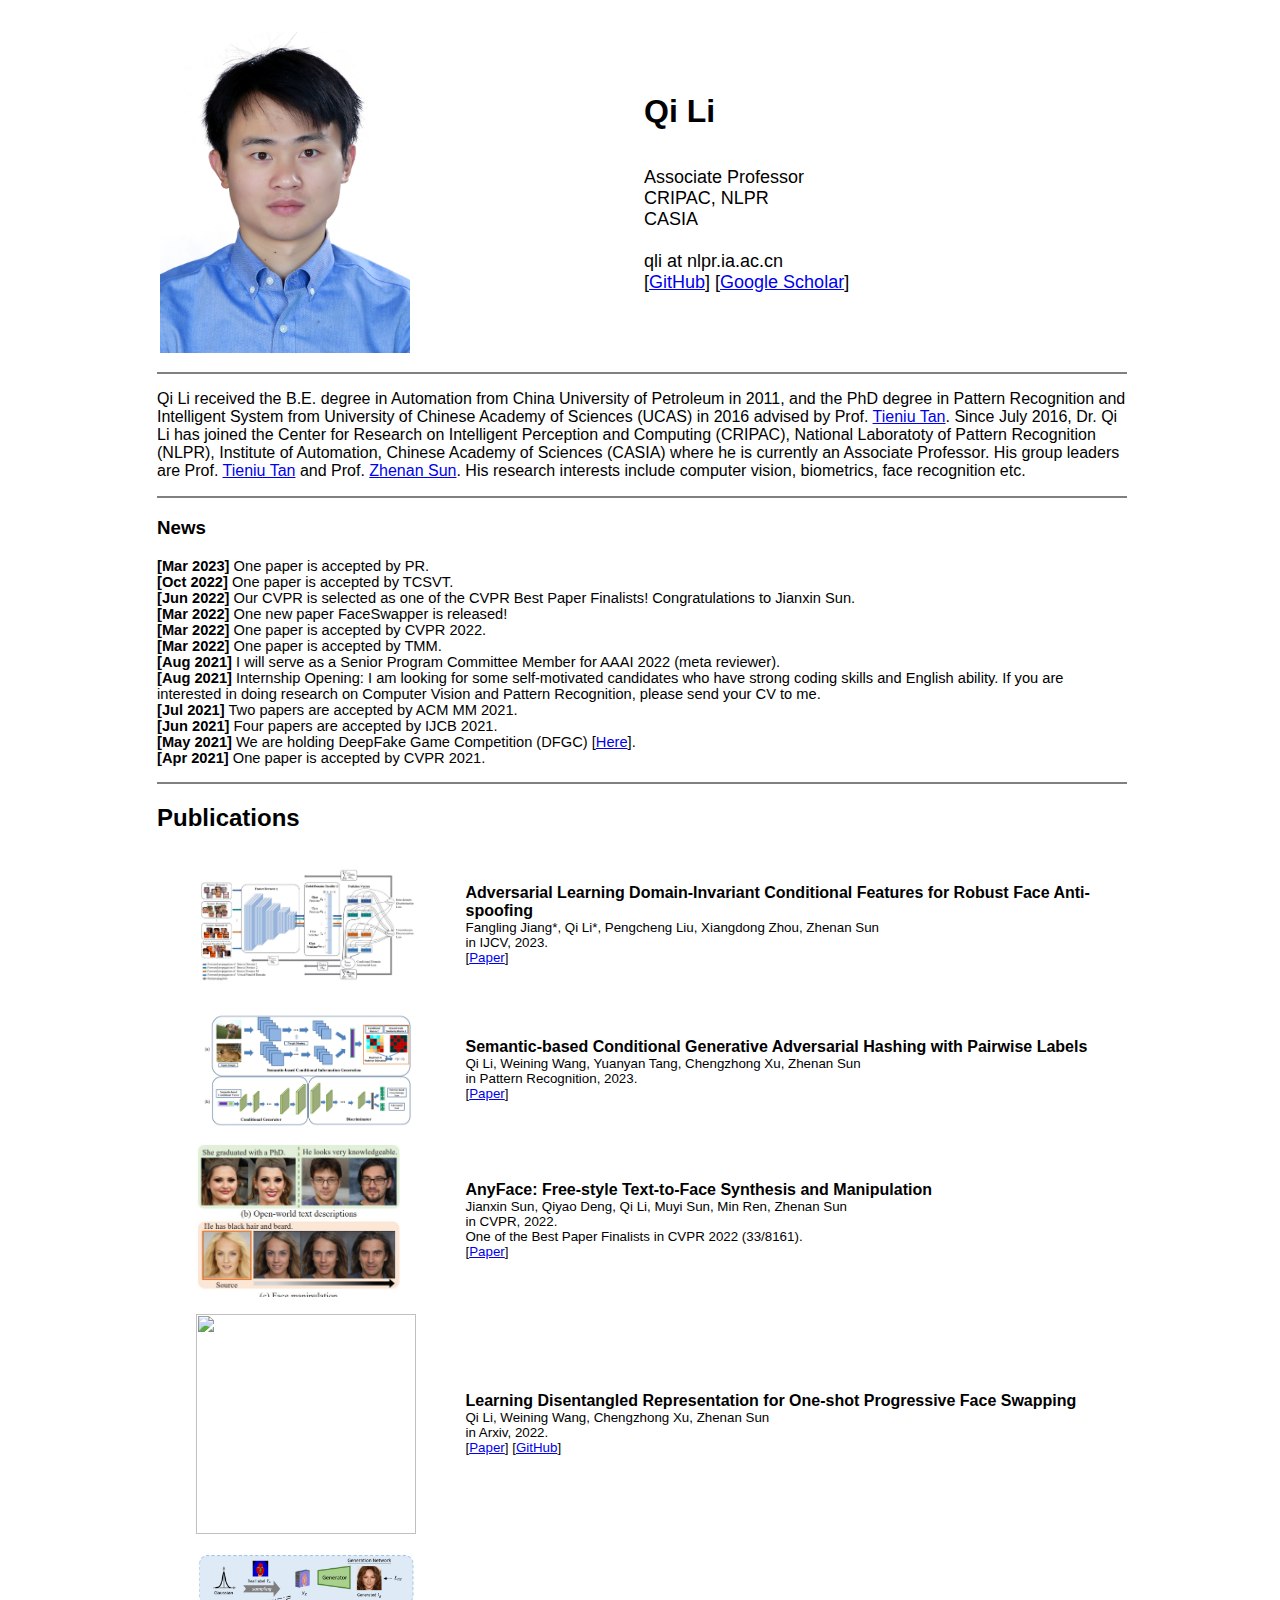
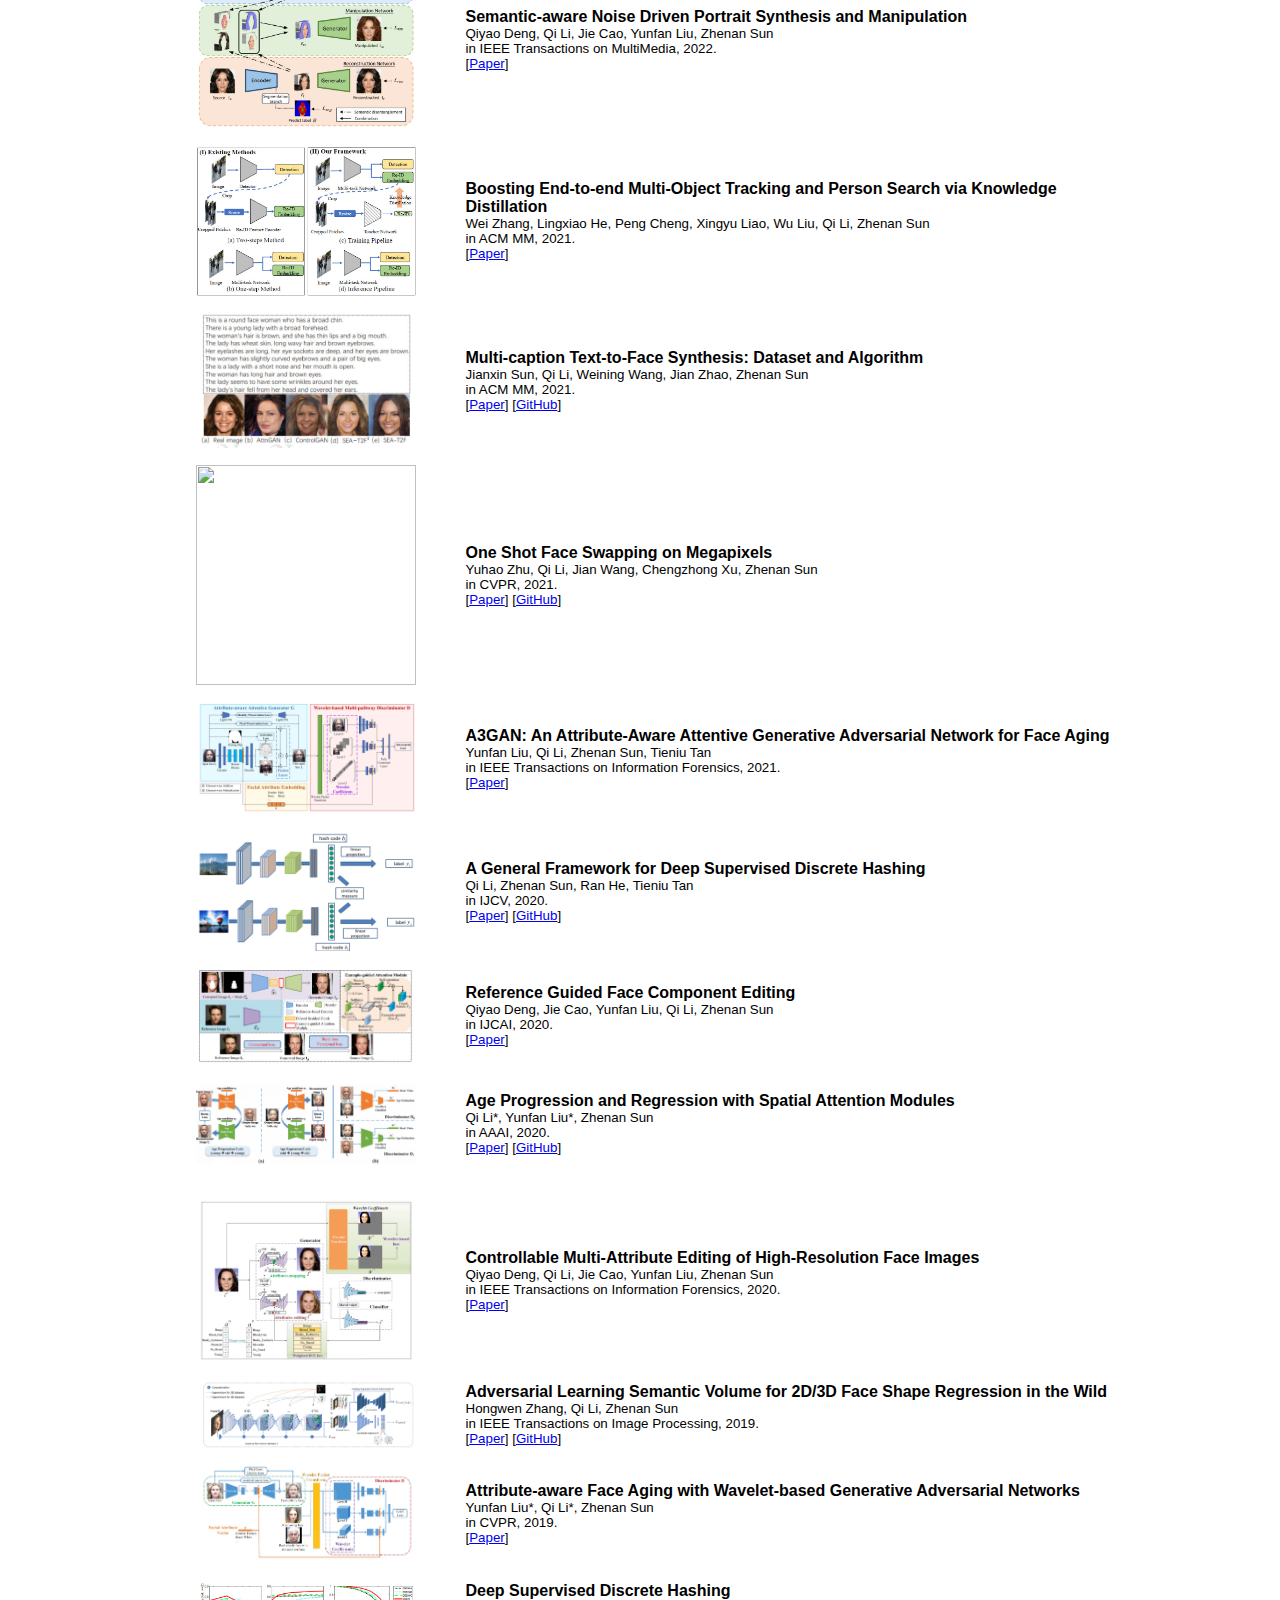
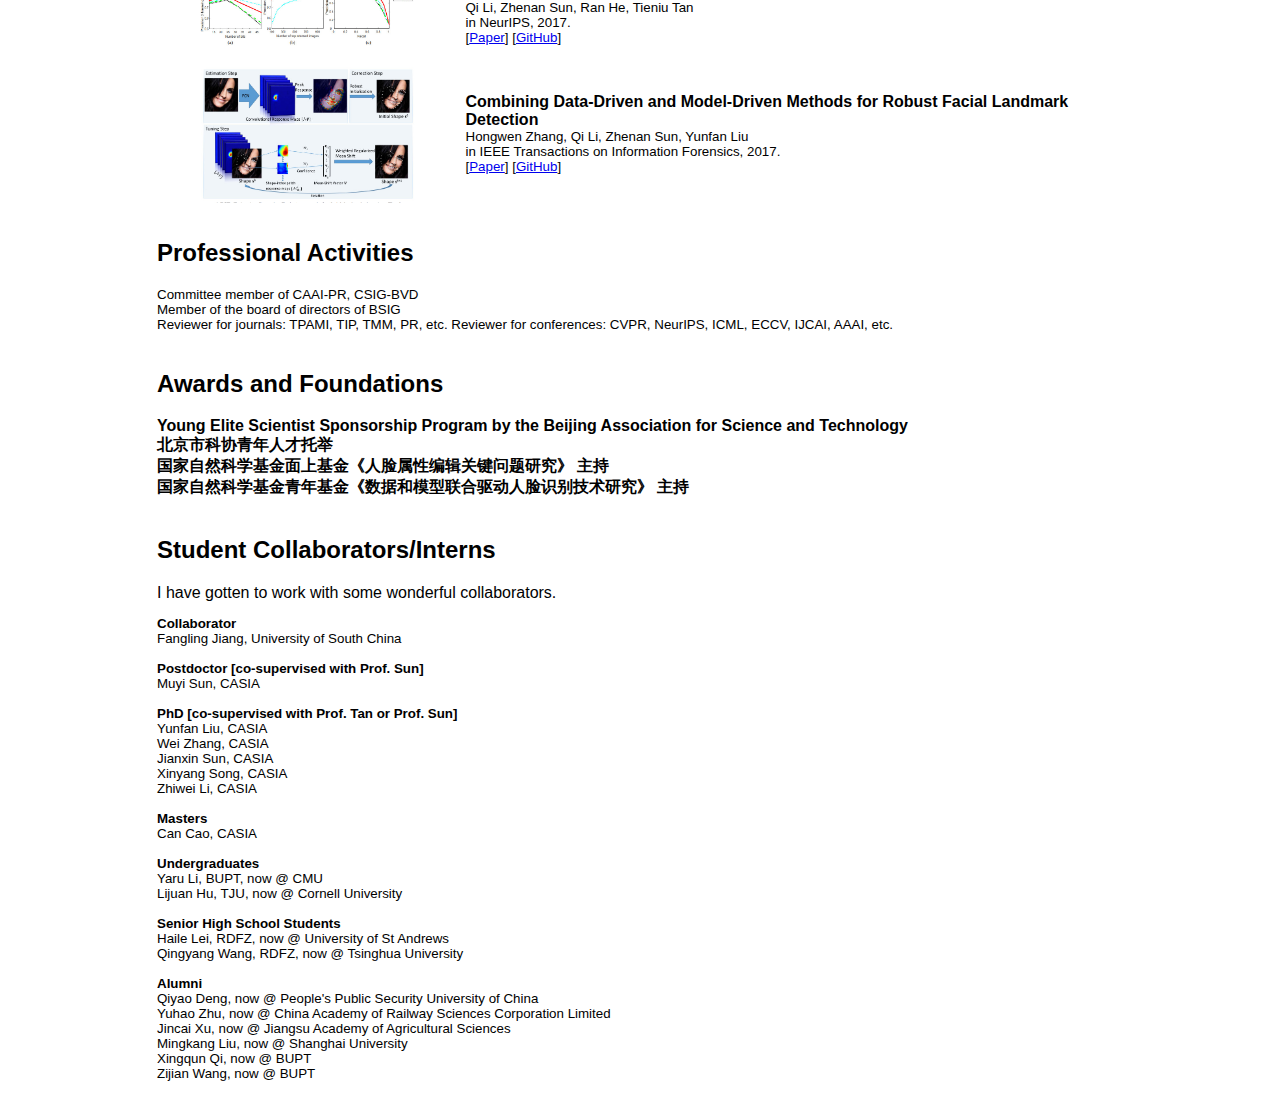
==== index.html @ 0ef7ab61 "Update index.html" ====
<html><head><meta http-equiv="Content-Type" content="text/html; charset=windows-1252" charset="utf-8">
        <title>Qi Li - CASIA </title>
<style type="text/css"></style></head>
    <body><table border="0" width="980px" align="center"><tbody><tr><td>
    
        </td><td valign="top">
<!--            <img src="images/cmuscslogo.gif">
                <img src="images/rilogo.png"> -->
        <br>
        <table style="font-size: 11pt;" border="0" width="100%">
            <tbody><tr>
                <td width="50%">
                    <!-- <img width="300" src="./index_files/mypic.jpeg" border="0"> -->
                    <!-- <img width="300" src="./index_files/mypic2.jpg" border="0"> -->
                    <img width="250" src="./index_files/KT8A4622.JPG" border="0">
                </td>
                <td>
                    <font face="helvetica , ariel, &#39;sans serif&#39;" size="6"> 
                        <b>Qi Li</b><br><br>
                    </font>
                    <font face="helvetica , ariel, &#39;sans serif&#39;" size="4"> 
                        Associate Professor<br>
                        CRIPAC, NLPR<br>
                        CASIA<br><br>
                        qli at nlpr.ia.ac.cn<br>
                        [<a href="https://github.com/liqi-casia" border="0">GitHub</a>]
                        [<a href="https://scholar.google.com.hk/citations?user=OZxJfuMAAAAJ&hl=zh-CN" border="0">Google Scholar</a>]<br>
                    </font>
                </td>
            </tr>
        </tbody></table> 
        <p>
        </p><hr size="2" align="left" noshade="">
        <p>
        
        <font face="helvetica, ariel, &#39;sans serif&#39;"> 
        <!--</font></p><h2><font face="helvetica, ariel, &#39;sans serif&#39;">About Me</font></h2><font face="helvetica, ariel, &#39;sans serif&#39;">-->
        Qi Li received the B.E. degree in Automation from China University of Petroleum in 2011, and the PhD degree in Pattern Recognition and Intelligent System from University of Chinese Academy of Sciences (UCAS) in 2016 advised by Prof. <a href="https://scholar.google.com/citations?user=W-FGd_UAAAAJ&hl=zh-CN/">Tieniu Tan</a>. Since July 2016, Dr. Qi Li has joined the Center for Research on Intelligent Perception and Computing (CRIPAC), National Laboratoty of Pattern Recognition (NLPR), Institute of Automation, Chinese Academy of Sciences (CASIA) where he is currently an Associate Professor. His group leaders are Prof. <a href="https://scholar.google.com/citations?user=W-FGd_UAAAAJ&hl=zh-CN/">Tieniu Tan</a> and Prof. <a href="http://people.ucas.ac.cn/~sunzhenan">Zhenan Sun</a>. His research interests include computer vision, biometrics, face recognition etc. 

        <!-- <br><br> -->
        </p><hr size="2" align="left" noshade="">

        <h3>News </h3>
        <font face="helvetica, ariel, &#39;sans serif&#39;">
            <span style="font-size: 11pt;">
            <b>[Mar 2023]</b> One paper is accepted by PR.<br>
            <b>[Oct 2022]</b> One paper is accepted by TCSVT.<br>
            <b>[Jun 2022]</b> Our CVPR is selected as one of the CVPR Best Paper Finalists! Congratulations to Jianxin Sun.<br>
            <b>[Mar 2022]</b> One new paper FaceSwapper is released!<br>
	    <b>[Mar 2022]</b> One paper is accepted by CVPR 2022.<br>
	    <b>[Mar 2022]</b> One paper is accepted by TMM.<br>
            <b>[Aug 2021]</b> I will serve as a Senior Program Committee Member for AAAI 2022 (meta reviewer).<br>
            <b>[Aug 2021]</b> Internship Opening: I am looking for some self-motivated candidates who have strong coding skills and English ability. If you are interested in doing research on Computer Vision and Pattern Recognition, please send your CV to me.<br>
            <b>[Jul 2021]</b> Two papers are accepted by ACM MM 2021.<br>
            <b>[Jun 2021]</b> Four papers are accepted by IJCB 2021.<br>
	    <b>[May 2021]</b> We are holding DeepFake Game Competition (DFGC)  [<a href="http://dfgc2021.iapr-tc4.org/">Here</a>].<br>
            <b>[Apr 2021]</b> One paper is accepted by CVPR 2021.<br>
            <!-- <b>[May 2018]</b> I have <a href="./index_files/graduation.jpg">graduated</a> from UC Berkeley and have joined Adobe Research as a Research Scientist in San Francisco! -->
            </span>

<!--         </p><hr size="2" align="left" noshade="">

        <h3>Internship </h3>
        <font face="helvetica, ariel, &#39;sans serif&#39;">
            <span style="font-size: 10pt;"> -->
            <!-- If you have similar interests and are interested in collaborating during a summer 2021 internship, I'd be happy to hear from you. <b>Please apply <a href="https://research.adobe.com/internships">here</a></b> and then -->
            <!-- I would be also happy to hear from you. <b>Timing-wise, please contact me after the CVPR deadline (Nov 16)</b>, unless you have expiring offers. This is because I am still focusing on current projects and do not know headcount for next year. -->
            <!-- tell me about your past research experience and what you would potentially like to do. The goal of an internship is a publication, usually CVPR or SIGGRAPH. Interns are typically PhD students; the number of slots is limited, so we unfortunately cannot accept everyone. -->
            <!-- </span> -->
        <!-- </font> -->

        </p><hr size="2" align="left" noshade="">

        <h2>Publications </h2>
        <font face="helvetica, ariel, &#39;sans serif&#39;">
            <table cellspacing="15">
				<tbody>
                
                <!-- <tr><td width="30%" align=left>
                <span style="font-size: 16pt;"><b>2020</b></span>
                </td></tr>
                -->

                <tr>
                    <td width="30%" align=center>
                    <!-- height="74" -->
                        <!-- <center> -->
                        <img width="220" align="center" src="index_files/2023IJCV.jpg" border="0"> &nbsp;
                        <!-- </center> -->
                    </td>
                    <td>
                        <span style="font-size: 12pt;">
                        <b>Adversarial Learning Domain-Invariant Conditional Features for Robust Face Anti-spoofing</b> <br>
                        <span style="font-size: 10pt;">
                        Fangling Jiang*, Qi Li*, Pengcheng Liu, Xiangdong Zhou, Zhenan Sun<br>
                        in IJCV, 2023. <br>
                        [<a href="https://link.springer.com/article/10.1007/s11263-023-01778-x">Paper</a>]
                        <br>
                    </td>
	        <tr>					
					
					
					
               <tr>
                    <td width="30%" align=center>
                    <!-- height="74" -->
                        <!-- <center> -->
                        <img width="220" align="center" src="index_files/2023PR.jpg" border="0"> &nbsp;
                        <!-- </center> -->
                    </td>
                    <td>
                        <span style="font-size: 12pt;">
                        <b>Semantic-based Conditional Generative Adversarial Hashing with Pairwise Labels</b> <br>
                        <span style="font-size: 10pt;">
                        Qi Li, Weining Wang, Yuanyan Tang, Chengzhong Xu, Zhenan Sun<br>
                        in Pattern Recognition, 2023. <br>
                         [<a href="https://www.sciencedirect.com/science/article/pii/S0031320323001528">Paper</a>]
                        <br>
                    </td>
                </tr>	
					
					
					
               <tr>
                    <td width="30%" align=center>
                    <!-- height="74" -->
                        <!-- <center> -->
                        <img width="220" align="center" src="index_files/2022CVPR.jpg" border="0"> &nbsp;
                        <!-- </center> -->
                    </td>
                    <td>
                        <span style="font-size: 12pt;">
                        <b>AnyFace: Free-style Text-to-Face Synthesis and Manipulation</b> <br>
                        <span style="font-size: 10pt;">
                        Jianxin Sun, Qiyao Deng, Qi Li, Muyi Sun, Min Ren, Zhenan Sun<br>
                        in CVPR, 2022. <br>
		        One of the Best Paper Finalists in CVPR 2022 (33/8161). <br>
                         [<a href="https://openaccess.thecvf.com/content/CVPR2022/papers/Sun_AnyFace_Free-Style_Text-To-Face_Synthesis_and_Manipulation_CVPR_2022_paper.pdf">Paper</a>]
                        <br>
                    </td>
                </tr>					
					
					
	        <tr>
                    <td width="30%" align=center>
                    <!-- height="74" -->
                        <!-- <center> -->
                        <img width="220" align="center" src="https://github.com/liqi-casia/FaceSwapper/blob/main/images/qualitative_comparisons.jpg?raw=true" border="0"> &nbsp;
                        <!-- </center> -->
                    </td>
                    <td>
                        <span style="font-size: 12pt;">
                        <b>Learning Disentangled Representation for One-shot Progressive Face Swapping</b> <br>
                        <span style="font-size: 10pt;">
                        Qi Li, Weining Wang, Chengzhong Xu, Zhenan Sun<br>
                        in Arxiv, 2022. <br>
                        [<a href="https://arxiv.org/abs/2203.12985/">Paper</a>]
		        [<a href="https://github.com/liqi-casia/FaceSwapper">GitHub</a>]
                        <br>
                    </td>
                </tr>	
                <tr>
                    <td width="30%" align=center>
                    <!-- height="74" -->
                        <!-- <center> -->
                        <img width="220" align="center" src="index_files/2022TMM.jpg" border="0"> &nbsp;
                        <!-- </center> -->
                    </td>
                    <td>
                        <span style="font-size: 12pt;">
                        <b>Semantic-aware Noise Driven Portrait Synthesis and Manipulation</b> <br>
                        <span style="font-size: 10pt;">
                        Qiyao Deng, Qi Li, Jie Cao, Yunfan Liu, Zhenan Sun<br>
                        in IEEE Transactions on MultiMedia, 2022. <br>
                        [<a href="https://ieeexplore.ieee.org/stamp/stamp.jsp?tp=&arnumber=9714030">Paper</a>]
                        <br>
                    </td>
                </tr>								
	        <tr>
                    <td width="30%" align=center>
                    <!-- height="74" -->
                        <!-- <center> -->
                        <img width="220" align="center" src="index_files/2021ACMMM_Tracking.jpg" border="0"> &nbsp;
                        <!-- </center> -->
                    </td>
                    <td>
                        <span style="font-size: 12pt;">
                        <b>Boosting End-to-end Multi-Object Tracking and Person Search via Knowledge Distillation</b> <br>
                        <span style="font-size: 10pt;">
                        Wei Zhang, Lingxiao He, Peng Cheng, Xingyu Liao, Wu Liu, Qi Li, Zhenan Sun<br>
                        in ACM MM, 2021. <br>
                         [<a href="https://dl.acm.org/doi/pdf/10.1145/3474085.3481546">Paper</a>]
                         <!--[<a href="https://github.com/zyainfal/One-Shot-Face-Swapping-on-Megapixels">GitHub</a>]-->
                        <br>
                    </td>
                </tr>
                <tr>
                    <td width="30%" align=center>
                    <!-- height="74" -->
                        <!-- <center> -->
                        <img width="220" align="center" src="index_files/2021ACMMM.jpg" border="0"> &nbsp;
                        <!-- </center> -->
                    </td>
                    <td>
                        <span style="font-size: 12pt;">
                        <b>Multi-caption Text-to-Face Synthesis: Dataset and Algorithm</b> <br>
                        <span style="font-size: 10pt;">
                        Jianxin Sun, Qi Li, Weining Wang, Jian Zhao, Zhenan Sun<br>
                        in ACM MM, 2021. <br>
                        [<a href="https://dl.acm.org/doi/pdf/10.1145/3474085.3475391">Paper</a>]
                        [<a href="https://github.com/cripac-sjx/SEA-T2F">GitHub</a>]
                        <br>
                    </td>
                </tr>
                <tr>
                    <td width="30%" align=center>
                    <!-- height="74" -->
                        <!-- <center> -->
                        <img width="220" align="center" src="https://github.com/zyainfal/One-Shot-Face-Swapping-on-Megapixels/blob/main/imgs/snapshot1.png?raw=true" border="0"> &nbsp;
                        <!-- </center> -->
                    </td>
                    <td>
                        <span style="font-size: 12pt;">
                        <b>One Shot Face Swapping on Megapixels</b> <br>
                        <span style="font-size: 10pt;">
                        Yuhao Zhu, Qi Li, Jian Wang, Chengzhong Xu, Zhenan Sun<br>
                        in CVPR, 2021. <br>
                        [<a href="https://openaccess.thecvf.com/content/CVPR2021/papers/Zhu_One_Shot_Face_Swapping_on_Megapixels_CVPR_2021_paper.pdf">Paper</a>]
                        [<a href="https://github.com/zyainfal/One-Shot-Face-Swapping-on-Megapixels">GitHub</a>]
                        <br>
                    </td>
                </tr>
                <tr>
                    <td width="30%" align=center>
                    <!-- height="74" -->
                        <!-- <center> -->
                        <img width="220" align="center" src="index_files/2021TIFS.jpg" border="0"> &nbsp;
                        <!-- </center> -->
                    </td>
                    <td>
                        <span style="font-size: 12pt;">
                        <b>A3GAN: An Attribute-Aware Attentive Generative Adversarial Network for Face Aging</b> <br>
                        <span style="font-size: 10pt;">
                        Yunfan Liu, Qi Li, Zhenan Sun, Tieniu Tan<br>
                        in IEEE Transactions on Information Forensics, 2021. <br>
                        [<a href="https://ieeexplore.ieee.org/stamp/stamp.jsp?tp=&arnumber=9381251">Paper</a>]
                        <br>
                    </td>
                </tr>
                <tr>
                    <td width="30%" align=center>
                    <!-- height="74" -->
                        <!-- <center> -->
                        <img width="220" align="center" src="index_files/2020IJCV.jpg" border="0"> &nbsp;
                        <!-- </center> -->
                    </td>
                    <td>
                        <span style="font-size: 12pt;">
                        <b>A General Framework for Deep Supervised Discrete Hashing</b> <br>
                        <span style="font-size: 10pt;">
                        Qi Li, Zhenan Sun, Ran He, Tieniu Tan<br>
                        in IJCV, 2020. <br>
                        [<a href="https://link.springer.com/content/pdf/10.1007/s11263-020-01327-w.pdf">Paper</a>]
                        [<a href="https://github.com/liqi-casia/DSDH-HashingCode">GitHub</a>]
                        <br>
                    </td>
                </tr>
                <tr>
                    <td width="30%" align=center>
                    <!-- height="74" -->
                        <!-- <center> -->
                        <img width="220" align="center" src="index_files/2020IJCAI.jpg" border="0"> &nbsp;
                        <!-- </center> -->
                    </td>
                    <td>
                        <span style="font-size: 12pt;">
                        <b>Reference Guided Face Component Editing</b> <br>
                        <span style="font-size: 10pt;">
                        Qiyao Deng, Jie Cao, Yunfan Liu, Qi Li, Zhenan Sun<br>
                        in IJCAI, 2020. <br>
                        [<a href="https://www.ijcai.org/proceedings/2020/0070.pdf">Paper</a>]
                        <br>
                    </td>
                </tr>	
                <tr>
                    <td width="30%" align=center>
                    <!-- height="74" -->
                        <!-- <center> -->
                        <img width="220" align="center" src="index_files/2020AAAI.jpg" border="0"> &nbsp;
                        <!-- </center> -->
                    </td>
                    <td>
                        <span style="font-size: 12pt;">
                        <b>Age Progression and Regression with Spatial Attention Modules</b> <br>
                        <span style="font-size: 10pt;">
                        Qi Li*, Yunfan Liu*, Zhenan Sun<br>
                        in AAAI, 2020. <br>
                        [<a href="https://ojs.aaai.org/index.php/AAAI/article/view/6800">Paper</a>]
                        [<a href="https://github.com/liqi-casia/Age-Progression-and-Regression-with-Spatial-Attention-Modules">GitHub</a>]
                        <br>
                    </td>
	        <tr>
                <tr>
                    <td width="30%" align=center>
                    <!-- height="74" -->
                        <!-- <center> -->
                        <img width="220" align="center" src="index_files/2020TIFS.jpg" border="0"> &nbsp;
                        <!-- </center> -->
                    </td>
                    <td>
                        <span style="font-size: 12pt;">
                        <b>Controllable Multi-Attribute Editing of High-Resolution Face Images</b> <br>
                        <span style="font-size: 10pt;">
                        Qiyao Deng, Qi Li, Jie Cao, Yunfan Liu, Zhenan Sun<br>
                        in IEEE Transactions on Information Forensics, 2020. <br>
                        [<a href="https://ieeexplore.ieee.org/stamp/stamp.jsp?tp=&arnumber=9236637">Paper</a>]
                        <br>
                    </td>
                </tr>
	        <tr>
                    <td width="30%" align=center>
                    <!-- height="74" -->
                        <!-- <center> -->
                        <img width="220" align="center" src="index_files/2019TIP.jpg" border="0"> &nbsp;
                        <!-- </center> -->
                    </td>
                    <td>
                        <span style="font-size: 12pt;">
                        <b>Adversarial Learning Semantic Volume for 2D/3D Face Shape Regression in the Wild</b> <br>
                        <span style="font-size: 10pt;">
                        Hongwen Zhang, Qi Li, Zhenan Sun<br>
                        in IEEE Transactions on Image Processing, 2019. <br>
                        [<a href="https://ieeexplore.ieee.org/stamp/stamp.jsp?tp=&arnumber=8694006">Paper</a>]
			[<a href="https://github.com/HongwenZhang/JVCR-3Dlandmark">GitHub</a>]
                        <br>
                    </td>
                </tr>	
	        <tr>
                    <td width="30%" align=center>
                    <!-- height="74" -->
                        <!-- <center> -->
                        <img width="220" align="center" src="index_files/2019CVPR.jpg" border="0"> &nbsp;
                        <!-- </center> -->
                    </td>
                    <td>
                        <span style="font-size: 12pt;">
                        <b>Attribute-aware Face Aging with Wavelet-based Generative Adversarial Networks</b> <br>
                        <span style="font-size: 10pt;">
                        Yunfan Liu*, Qi Li*, Zhenan Sun<br>
                        in CVPR, 2019. <br>
                        [<a href="https://ieeexplore.ieee.org/stamp/stamp.jsp?tp=&arnumber=8954076">Paper</a>]
                        <br>
                    </td>
                </tr>	
	        <tr>
                    <td width="30%" align=center>
                    <!-- height="74" -->
                        <!-- <center> -->
                        <img width="220" align="center" src="index_files/2017NIPS.jpg" border="0"> &nbsp;
                        <!-- </center> -->
                    </td>
                    <td>
                        <span style="font-size: 12pt;">
                        <b>Deep Supervised Discrete Hashing</b> <br>
                        <span style="font-size: 10pt;">
                        Qi Li, Zhenan Sun, Ran He, Tieniu Tan<br>
                        in NeurIPS, 2017. <br>
                        [<a href="https://proceedings.neurips.cc/paper/2017/file/e94f63f579e05cb49c05c2d050ead9c0-Paper.pdf">Paper</a>]
			[<a href="https://github.com/liqi-casia/DSDH-HashingCode">GitHub</a>]
                        <br>
                    </td>
                </tr>
	        <tr>
                    <td width="30%" align=center>
                    <!-- height="74" -->
                        <!-- <center> -->
                        <img width="220" align="center" src="index_files/2017TIFS.jpg" border="0"> &nbsp;
                        <!-- </center> -->
                    </td>
                    <td>
                        <span style="font-size: 12pt;">
                        <b>Combining Data-Driven and Model-Driven Methods for Robust Facial Landmark Detection</b> <br>
                        <span style="font-size: 10pt;">
                        Hongwen Zhang, Qi Li, Zhenan Sun, Yunfan Liu<br>
                        in IEEE Transactions on Information Forensics, 2017. <br>
                        [<a href="https://ieeexplore.ieee.org/stamp/stamp.jsp?tp=&arnumber=8278284">Paper</a>]
			[<a href="https://github.com/HongwenZhang/ECT-FaceAlignment">GitHub</a>]
                        <br>
                    </td>
                </tr>	
            </tbody></table>
        <h2>Professional Activities </h2>
        <span style="font-size: 10pt;">
	Committee member of CAAI-PR, CSIG-BVD<br>
	Member of the board of directors of BSIG<br>
        Reviewer for journals:
        TPAMI, TIP, TMM, PR, etc.
        Reviewer for conferences:
        CVPR, NeurIPS, ICML, ECCV, IJCAI, AAAI, etc.<br>
        <!-- <h4>Program Committee:</h4> GMP 2021, IEEE CAD/Graphics 2019/2021, CAD&CG 2020/2021, ChinaVR 2021, GDC 2020-->
        </span>
<!--         <font face="helvetica, ariel, &#39;sans serif&#39;">
            <table cellspacing="25">
                <tbody>
                <tr>
                    <td width="30%" align="center">
                        <img height="75" horizontal-align="center" src="./index_files/Adobe-logo.png" border="0">
                            </td>
                    <td>
                        <a href="https://research.adobe.com/fellowship/">Adobe Research Fellowship</a> 2017
                    </td>
                </tr>
            </tbody></table>
        </font> -->
        <br>
			    
			    
			    
        <h2>Awards and Foundations </h2>
        <span style="font-size: 12pt;">
        <b>Young Elite Scientist Sponsorship Program by the Beijing Association for Science and Technology</b> <br>
	<b>北京市科协青年人才托举</b> <br>
        </span>
        <span style="font-size: 12pt;">
        <b>国家自然科学基金面上基金《人脸属性编辑关键问题研究》    主持</b> <br>
	<b>国家自然科学基金青年基金《数据和模型联合驱动人脸识别技术研究》    主持</b> <br>
        </span>
 			    
			    
			  
<!--         <font face="helvetica, ariel, &#39;sans serif&#39;">
            <table cellspacing="25">
                <tbody>
                <tr>
                    <td width="30%" align="center">
                        <img height="75" horizontal-align="center" src="./index_files/Adobe-logo.png" border="0">
                            </td>
                    <td>
                        <a href="https://research.adobe.com/fellowship/">Adobe Research Fellowship</a> 2017
                    </td>
                </tr>
            </tbody></table>
        </font> -->
        <br>

        <h2>Student Collaborators/Interns</h2>
        I have gotten to work with some wonderful collaborators.<br>

        <!-- <h3>Internship </h3> -->
<!--         <br>
        <font face="helvetica, ariel, &#39;sans serif&#39;">
            <span style="font-size: 10pt;">
            If you have similar interests and are interested in collaborating during a summer 2021 internship, please feel free to contact me! Tell me about your past research experience and what you would potentially like to do. The goal of an internship is a publication, usually CVPR or SIGGRAPH. For example, see my NIPS 2017 and CVPR 2018 papers, which were from my summer 2017 internship. Interns are almost all PhD students; the number of slots is limited, so we unfortunately cannot accept everyone.<br>
            </span>
        </font> -->

        <!-- <h3>@Adobe</h3> -->
 
        <span style="font-size: 10pt;">
        <!-- <p> -->
        <dl class="dl-horizontal">
            <dt><b>Collaborator</b></dt>
	    Fangling Jiang, University of South China<br>
            <br>
		
            <dt><b>Postdoctor [co-supervised with Prof. Sun]</b></dt>
	    Muyi Sun, CASIA<br>
            <br>
		
            <dt><b>PhD [co-supervised with Prof. Tan or Prof. Sun]</b></dt>
            Yunfan Liu, CASIA<br>
            Wei Zhang, CASIA<br>
	    Jianxin Sun, CASIA<br>
	    Xinyang Song, CASIA<br>
            Zhiwei Li, CASIA<br>
            <br>
		
            <dt><b>Masters </b></dt>
            Can Cao, CASIA<br>
            <br>

            <dt><b>Undergraduates</b></dt>
            Yaru Li, BUPT, now @ CMU<br>
	    Lijuan Hu, TJU, now @ Cornell University<br>
            <br>
		
	    <dt><b>Senior High School Students</b></dt>
            Haile Lei, RDFZ, now @ University of St Andrews<br>
	    Qingyang Wang, RDFZ, now @ Tsinghua University<br>
            <br>
		
	    <dt><b>Alumni</b></dt>
	    Qiyao Deng, now @  People's Public Security University of China<br>
            Yuhao Zhu, now @ China Academy of Railway Sciences Corporation Limited<br>
	    Jincai Xu, now @ Jiangsu Academy of Agricultural Sciences<br>
	    Mingkang Liu, now @ Shanghai University<br>
	    Xingqun Qi, now @ BUPT<br>
	    Zijian Wang, now @ BUPT<br>
            <br>
        </dl>

        <!-- </p> -->
        </span>
        <!-- </p><hr size="2" align="left" noshade=""> -->


<script>
  (function(i,s,o,g,r,a,m){i['GoogleAnalyticsObject']=r;i[r]=i[r]||function(){
  (i[r].q=i[r].q||[]).push(arguments)},i[r].l=1*new Date();a=s.createElement(o),
  m=s.getElementsByTagName(o)[0];a.async=1;a.src=g;m.parentNode.insertBefore(a,m)
  })(window,document,'script','//www.google-analytics.com/analytics.js','ga');

  ga('create', 'UA-75897335-1', 'auto');
  ga('send', 'pageview');
</script>
            
</font></td></tr></tbody></table><iframe frameborder="0" scrolling="no" style="border: 0px; display: none; background-color: transparent;"></iframe><div id="GOOGLE_INPUT_CHEXT_FLAG" input="null" input_stat="{&quot;tlang&quot;:true,&quot;tsbc&quot;:true,&quot;pun&quot;:true,&quot;mk&quot;:false,&quot;ss&quot;:true}" style="display: none;"></div></body></html>
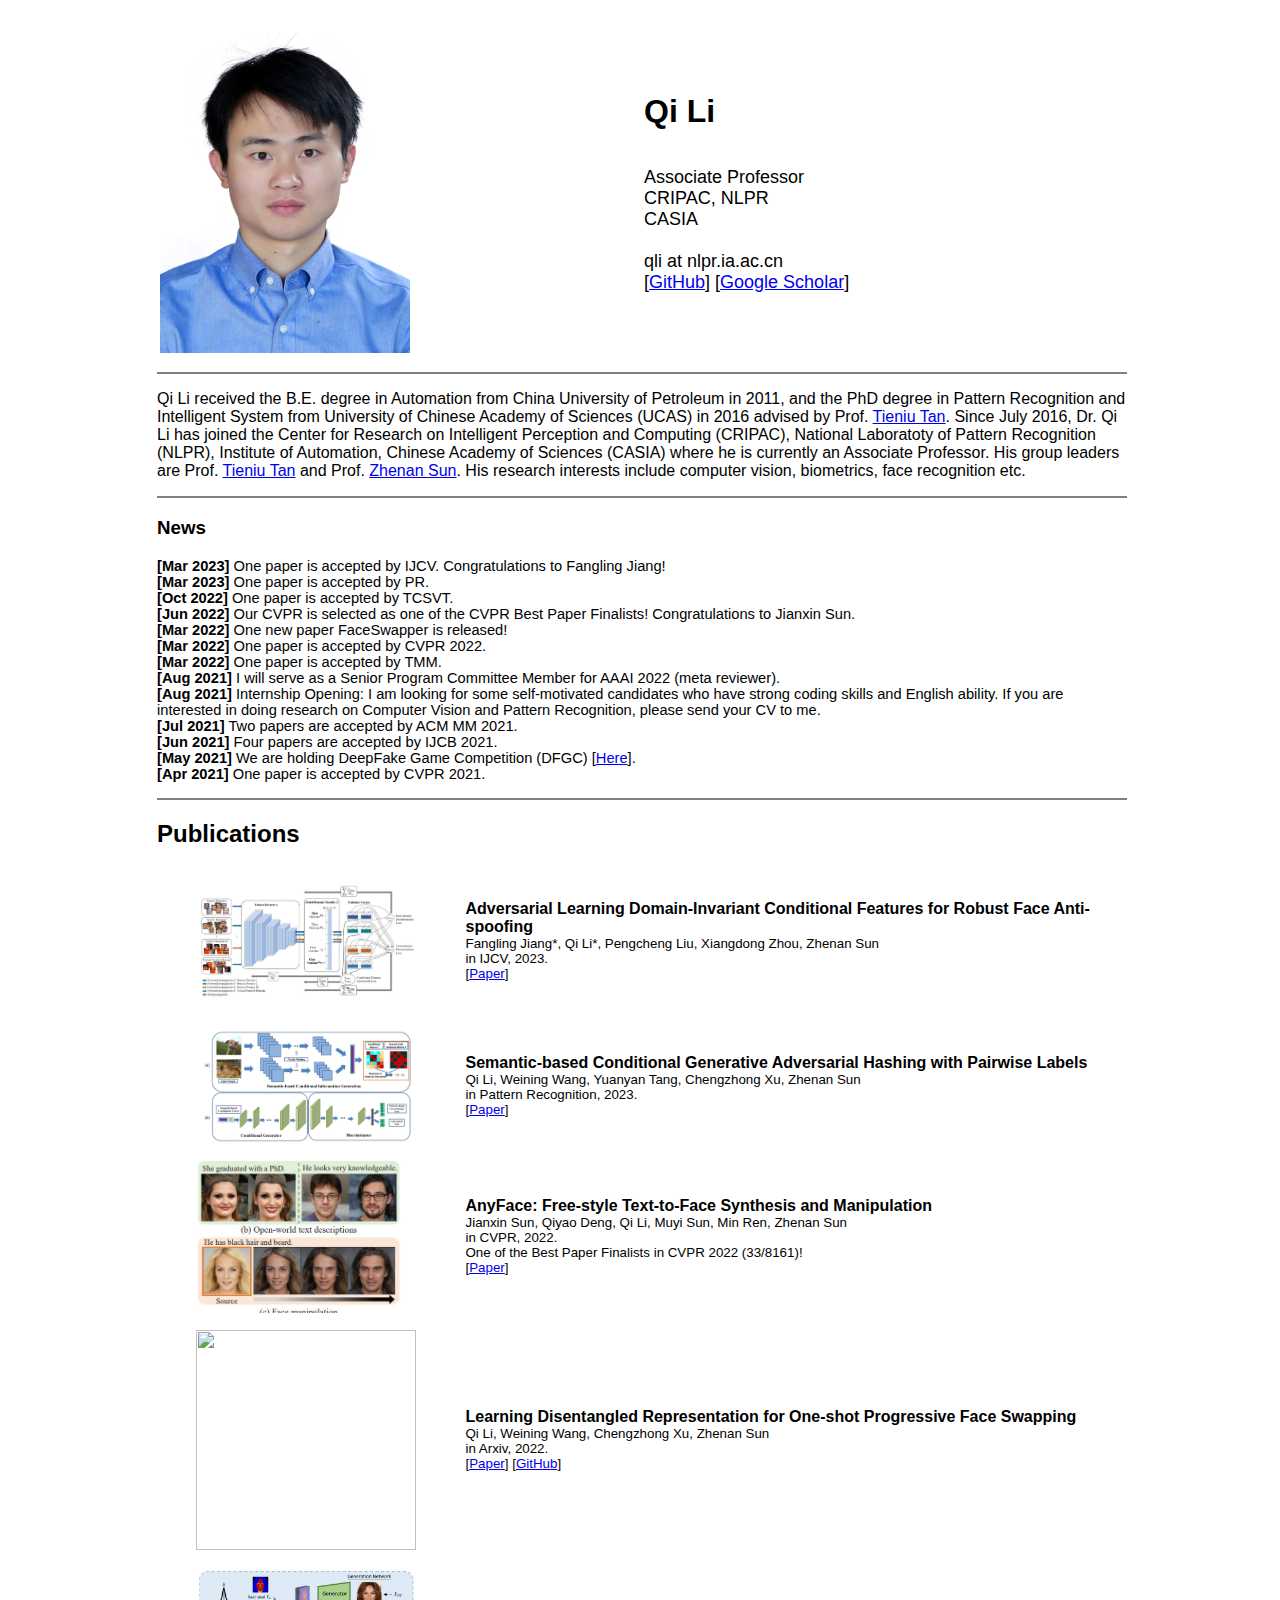
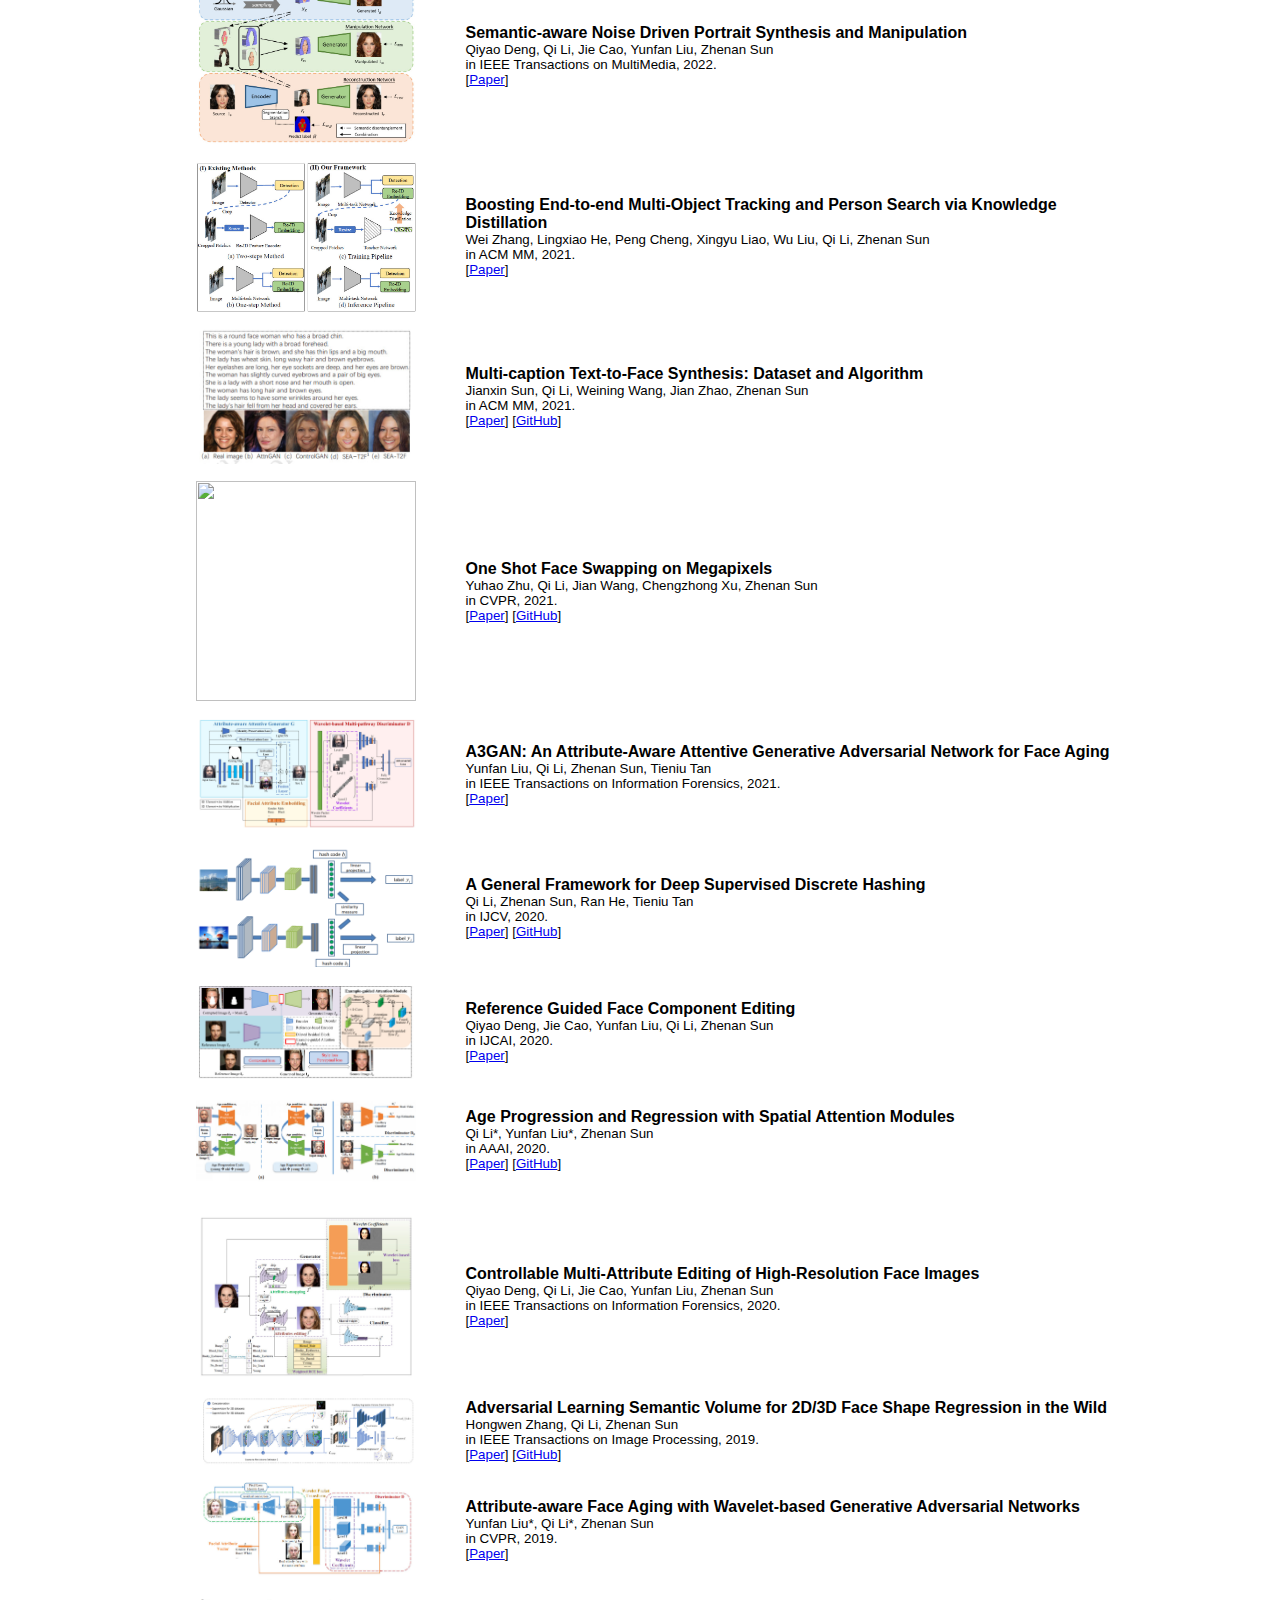
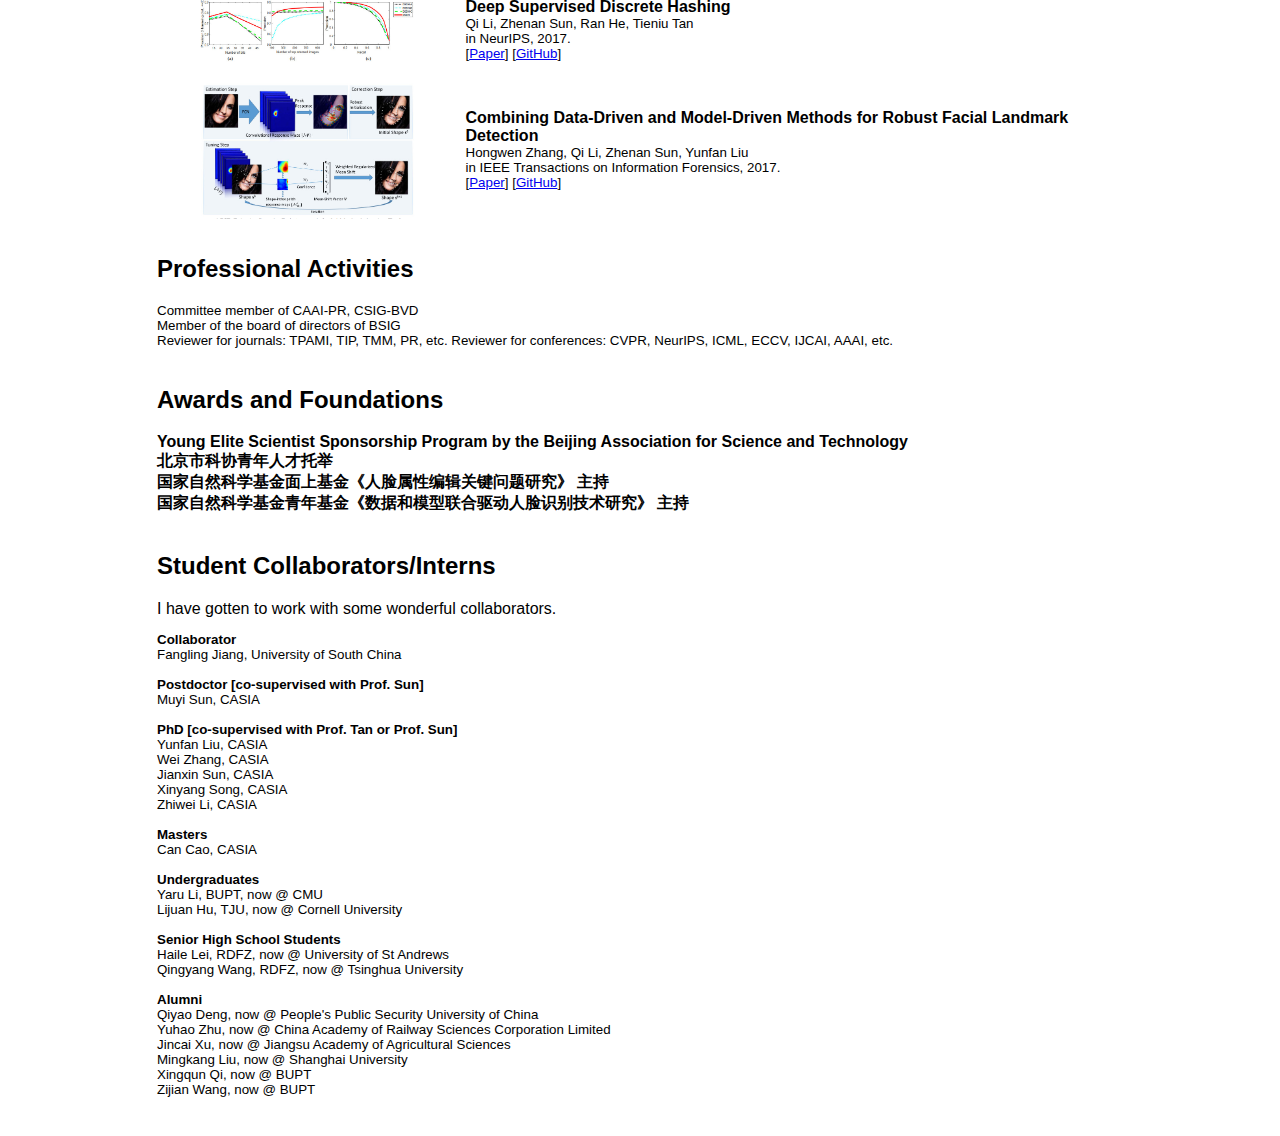
==== commit 4e7643f5: "Update index.html" ====
--- a/index.html
+++ b/index.html
@@ -44,6 +44,7 @@
         <h3>News </h3>
         <font face="helvetica, ariel, &#39;sans serif&#39;">
             <span style="font-size: 11pt;">
+            <b>[Mar 2023]</b> One paper is accepted by IJCV. Congratulations to Fangling Jiang!<br>
             <b>[Mar 2023]</b> One paper is accepted by PR.<br>
             <b>[Oct 2022]</b> One paper is accepted by TCSVT.<br>
             <b>[Jun 2022]</b> Our CVPR is selected as one of the CVPR Best Paper Finalists! Congratulations to Jianxin Sun.<br>
@@ -135,7 +136,7 @@
                         <span style="font-size: 10pt;">
                         Jianxin Sun, Qiyao Deng, Qi Li, Muyi Sun, Min Ren, Zhenan Sun<br>
                         in CVPR, 2022. <br>
-		        One of the Best Paper Finalists in CVPR 2022 (33/8161). <br>
+		        One of the Best Paper Finalists in CVPR 2022 (33/8161)! <br>
                          [<a href="https://openaccess.thecvf.com/content/CVPR2022/papers/Sun_AnyFace_Free-Style_Text-To-Face_Synthesis_and_Manipulation_CVPR_2022_paper.pdf">Paper</a>]
                         <br>
                     </td>
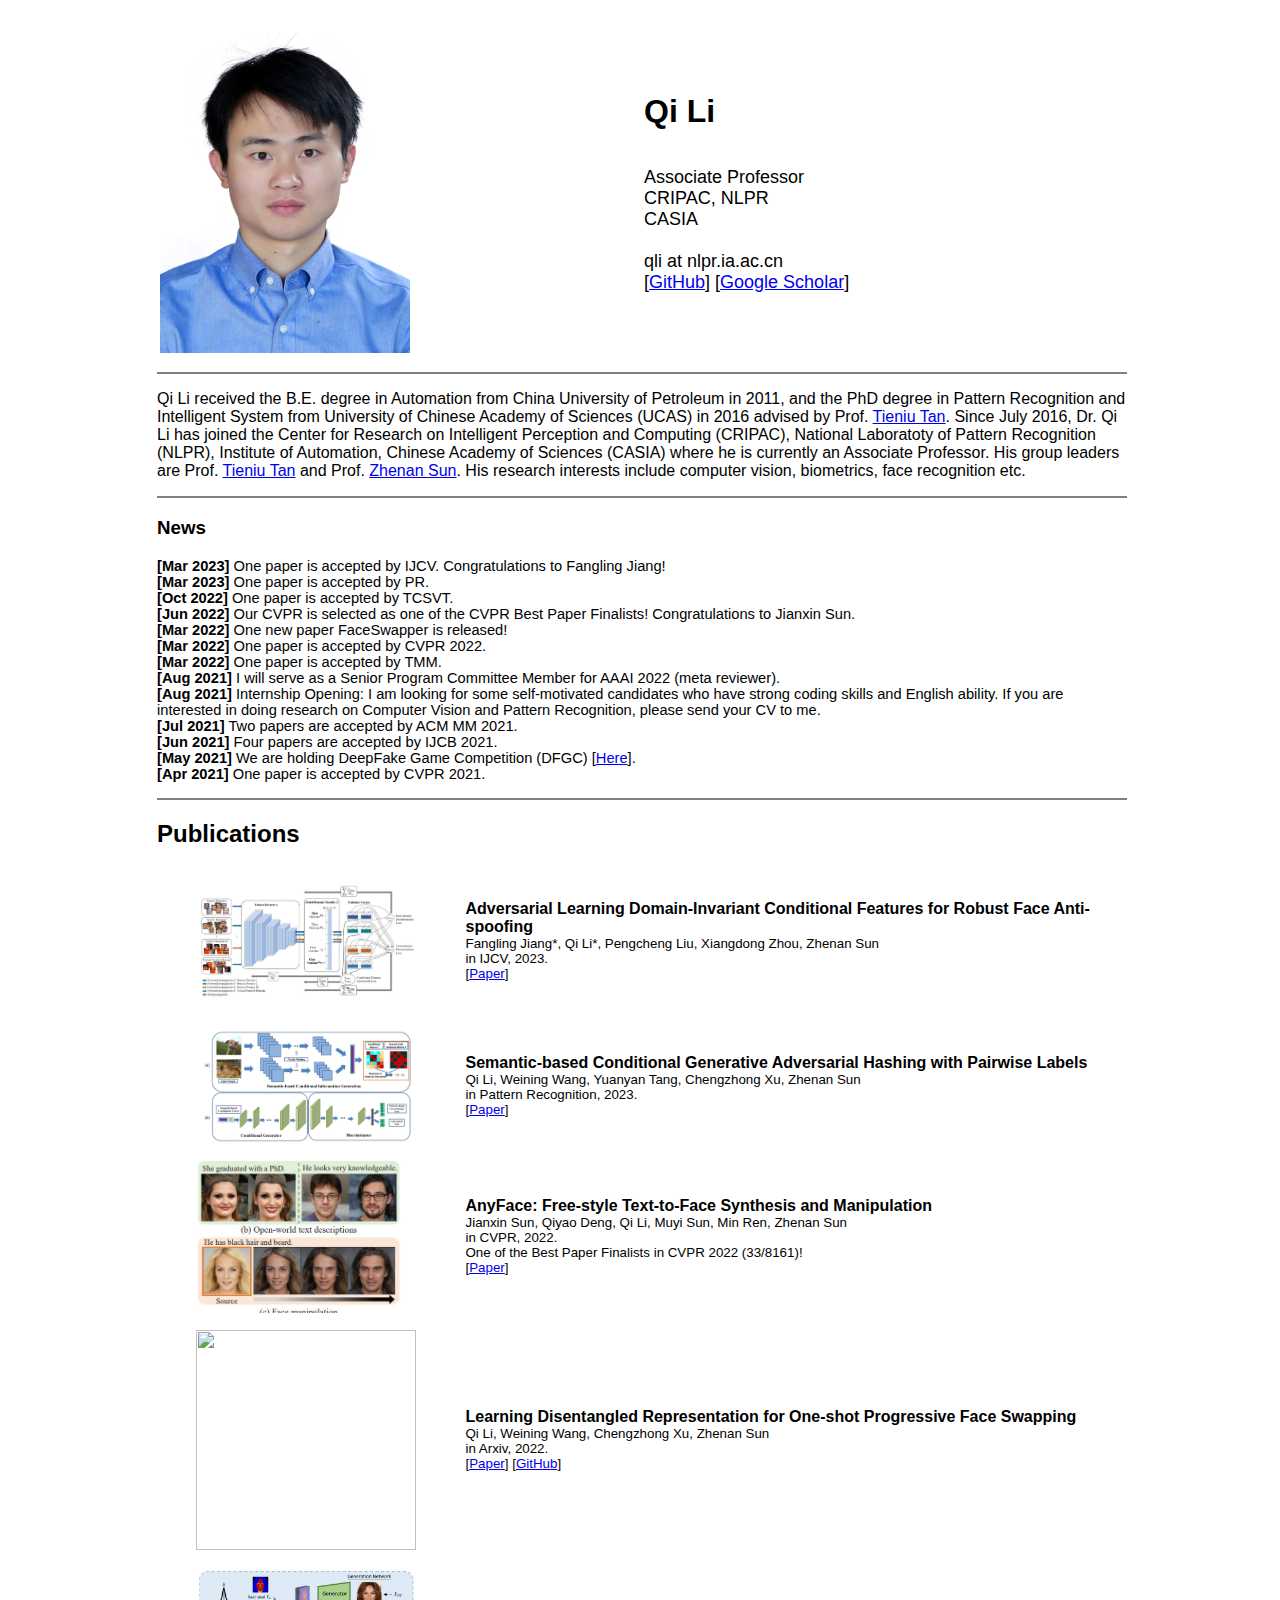
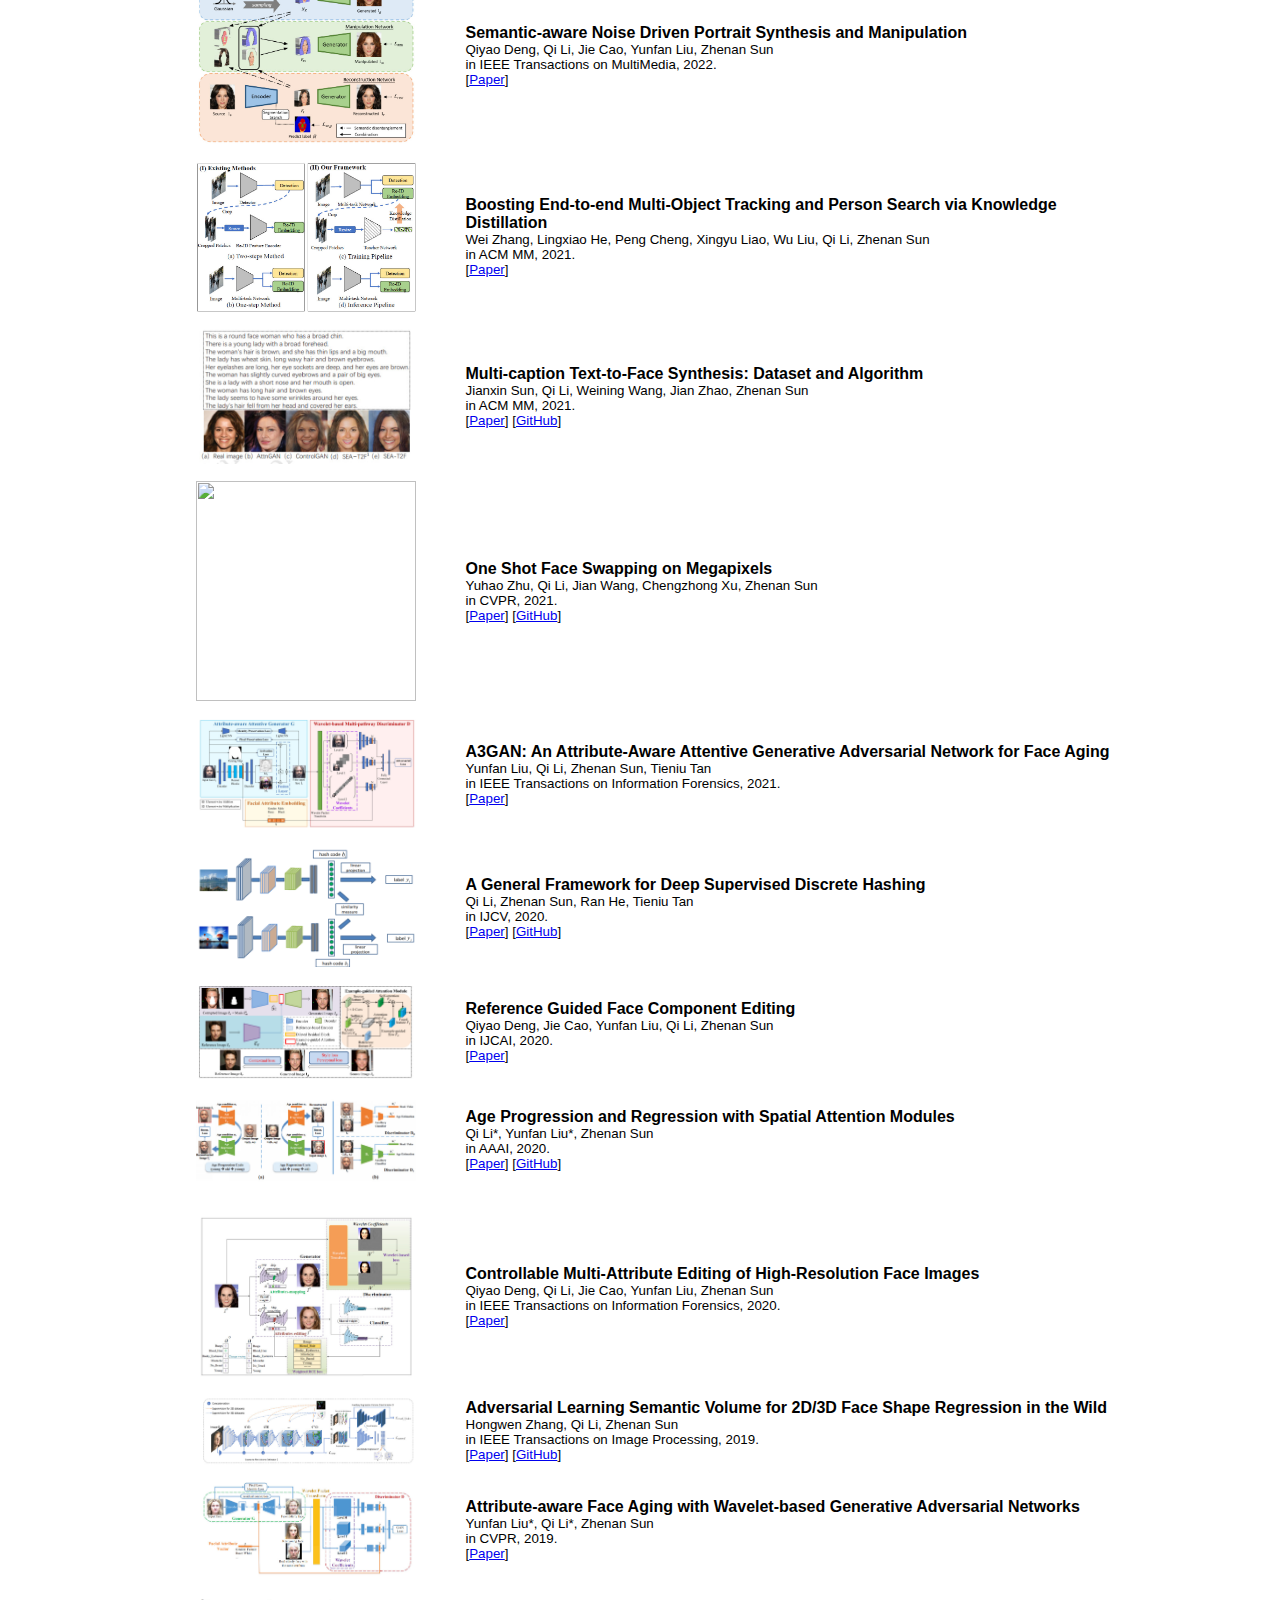
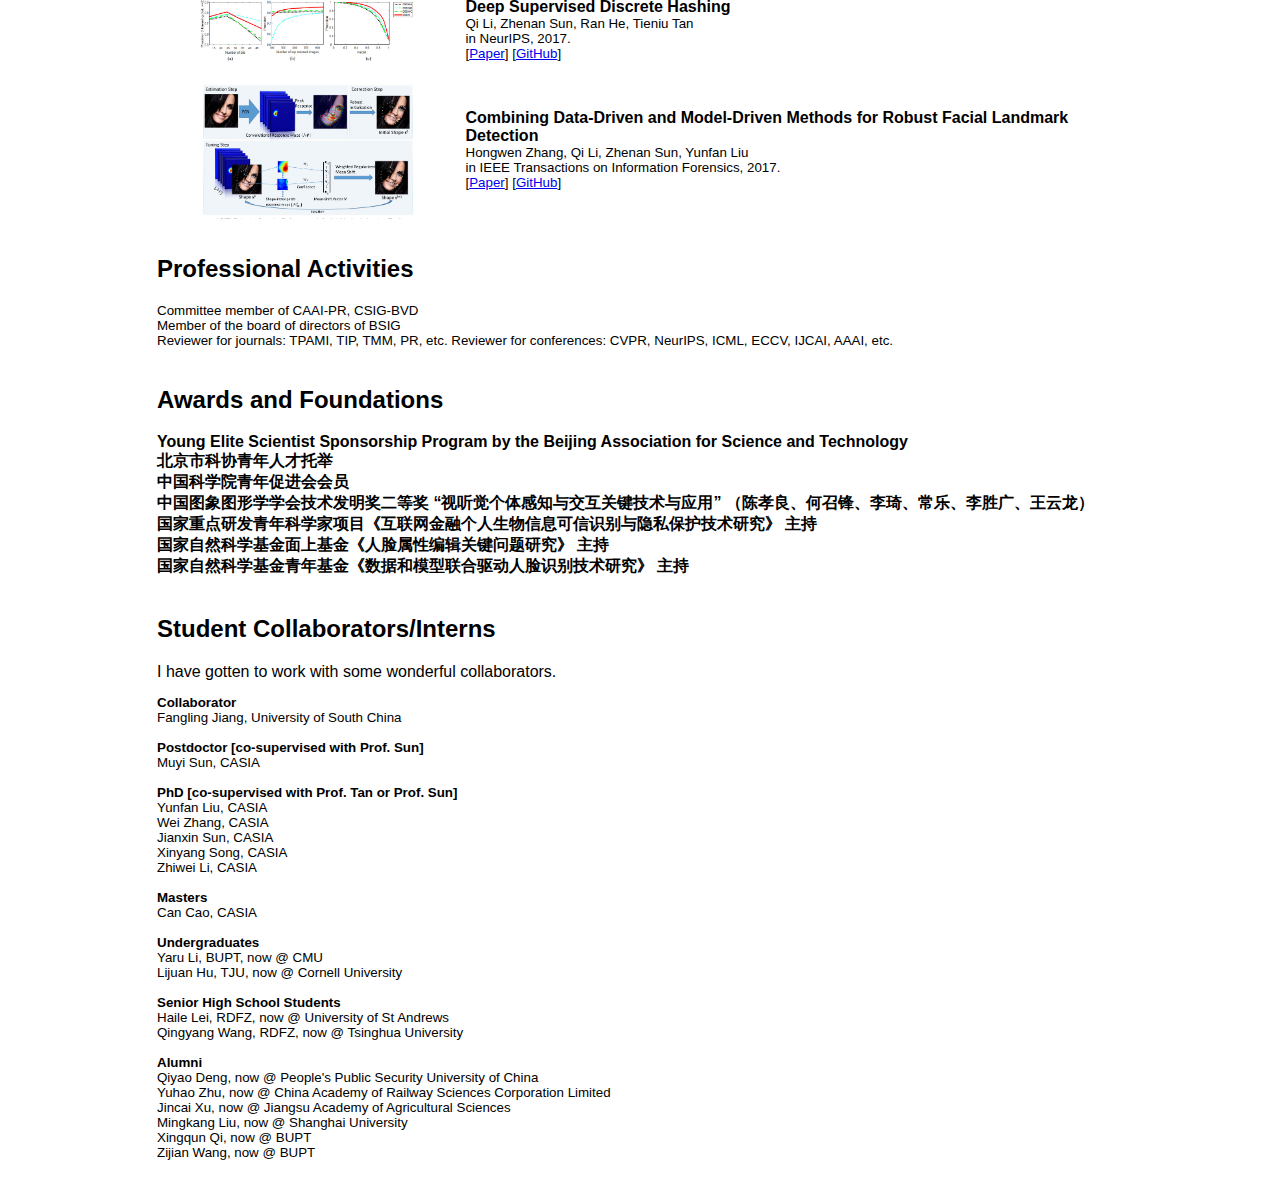
==== commit 37423bdd: "Update index.html" ====
--- a/index.html
+++ b/index.html
@@ -422,8 +422,11 @@
         <span style="font-size: 12pt;">
         <b>Young Elite Scientist Sponsorship Program by the Beijing Association for Science and Technology</b> <br>
 	<b>北京市科协青年人才托举</b> <br>
+	<b>中国科学院青年促进会会员   </b> <br>
+	<b>中国图象图形学学会技术发明奖二等奖 “视听觉个体感知与交互关键技术与应用”  （陈孝良、何召锋、李琦、常乐、李胜广、王云龙）   </b> <br>
         </span>
         <span style="font-size: 12pt;">
+	<b>国家重点研发青年科学家项目《互联网金融个人生物信息可信识别与隐私保护技术研究》    主持</b> <br>
         <b>国家自然科学基金面上基金《人脸属性编辑关键问题研究》    主持</b> <br>
 	<b>国家自然科学基金青年基金《数据和模型联合驱动人脸识别技术研究》    主持</b> <br>
         </span>
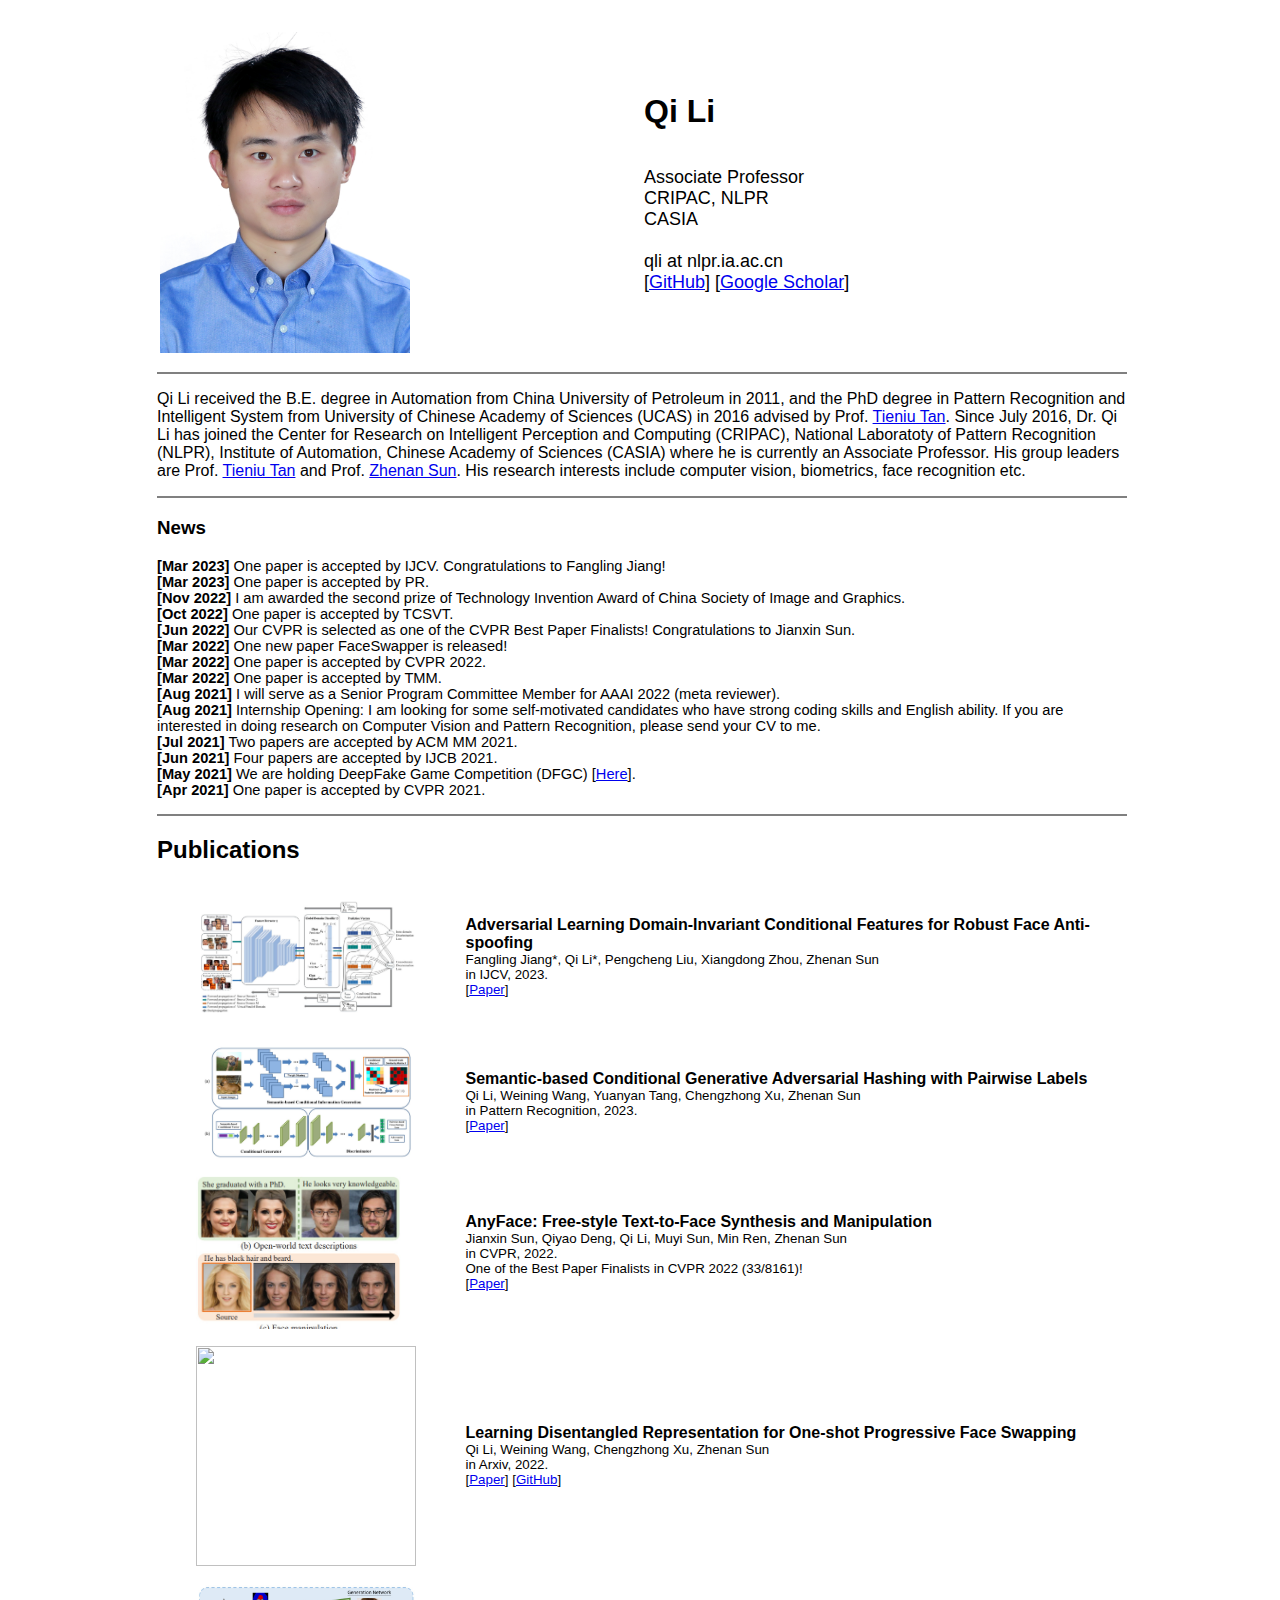
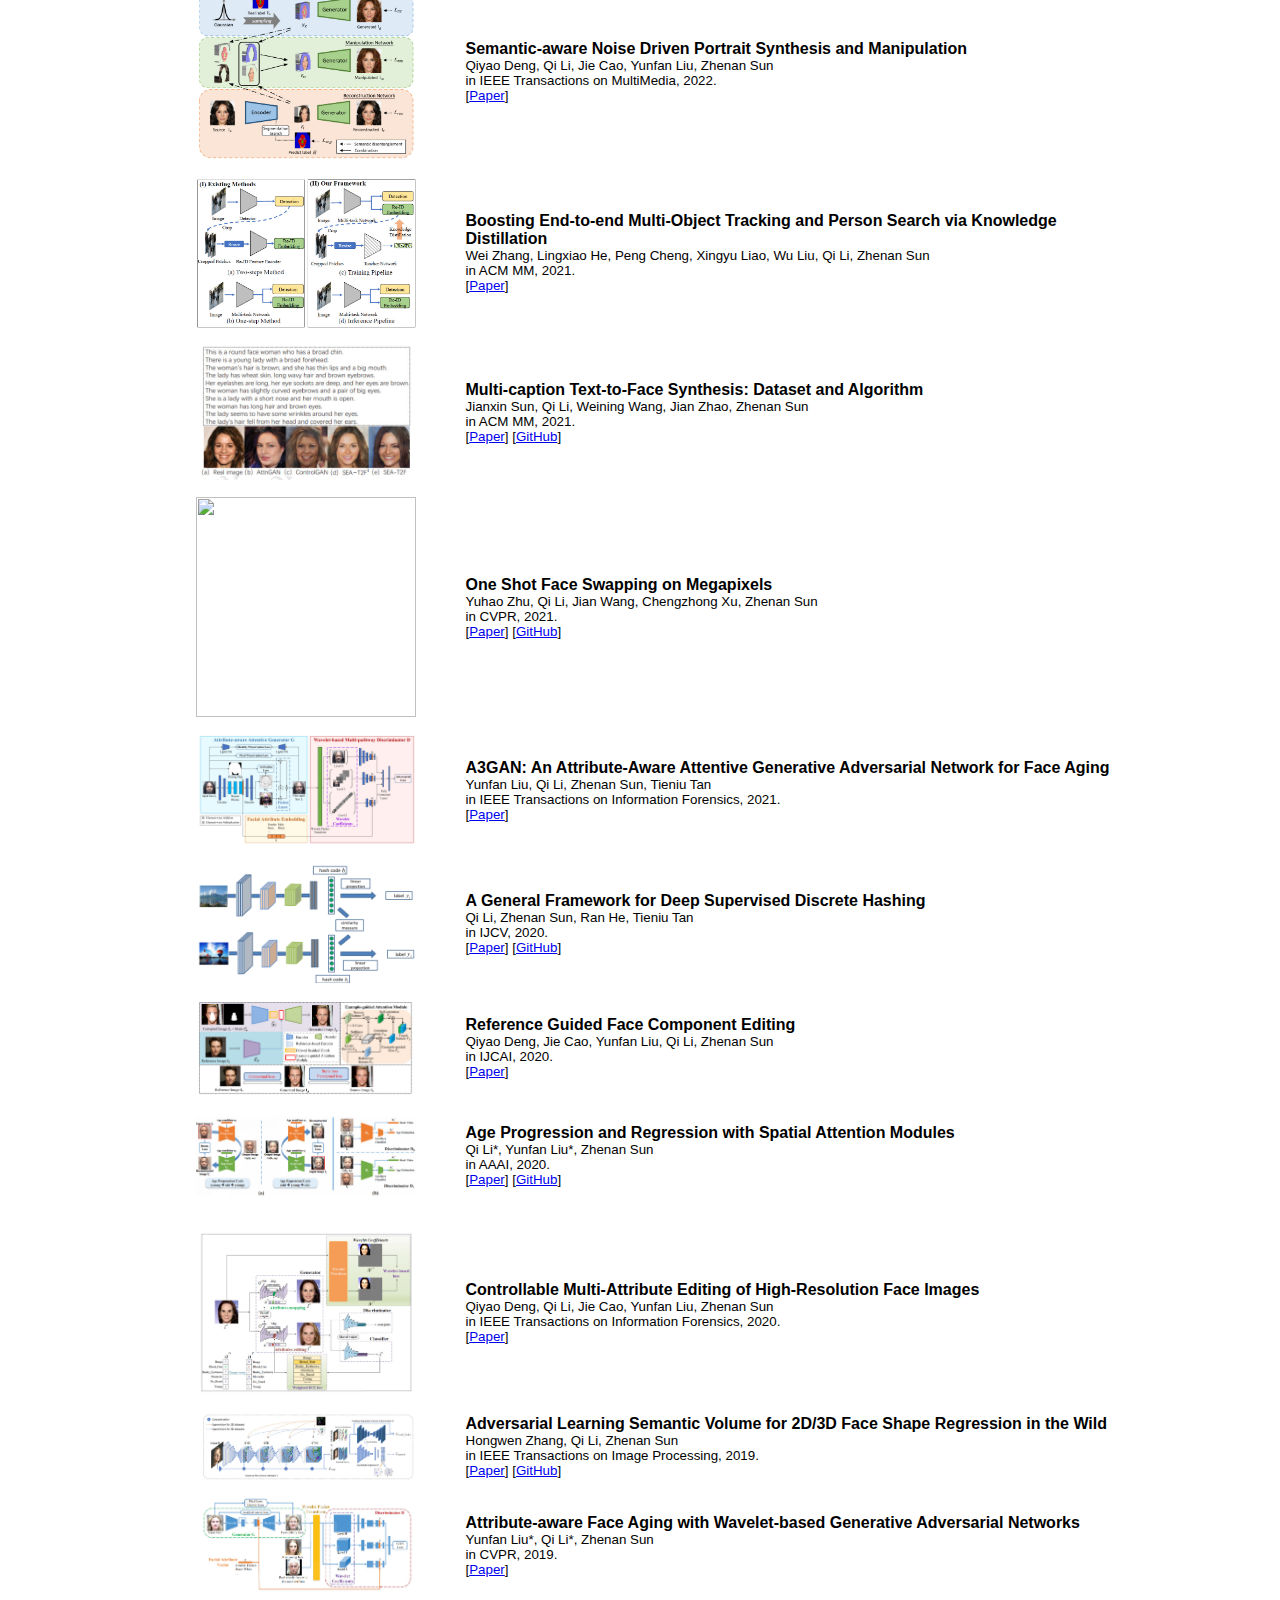
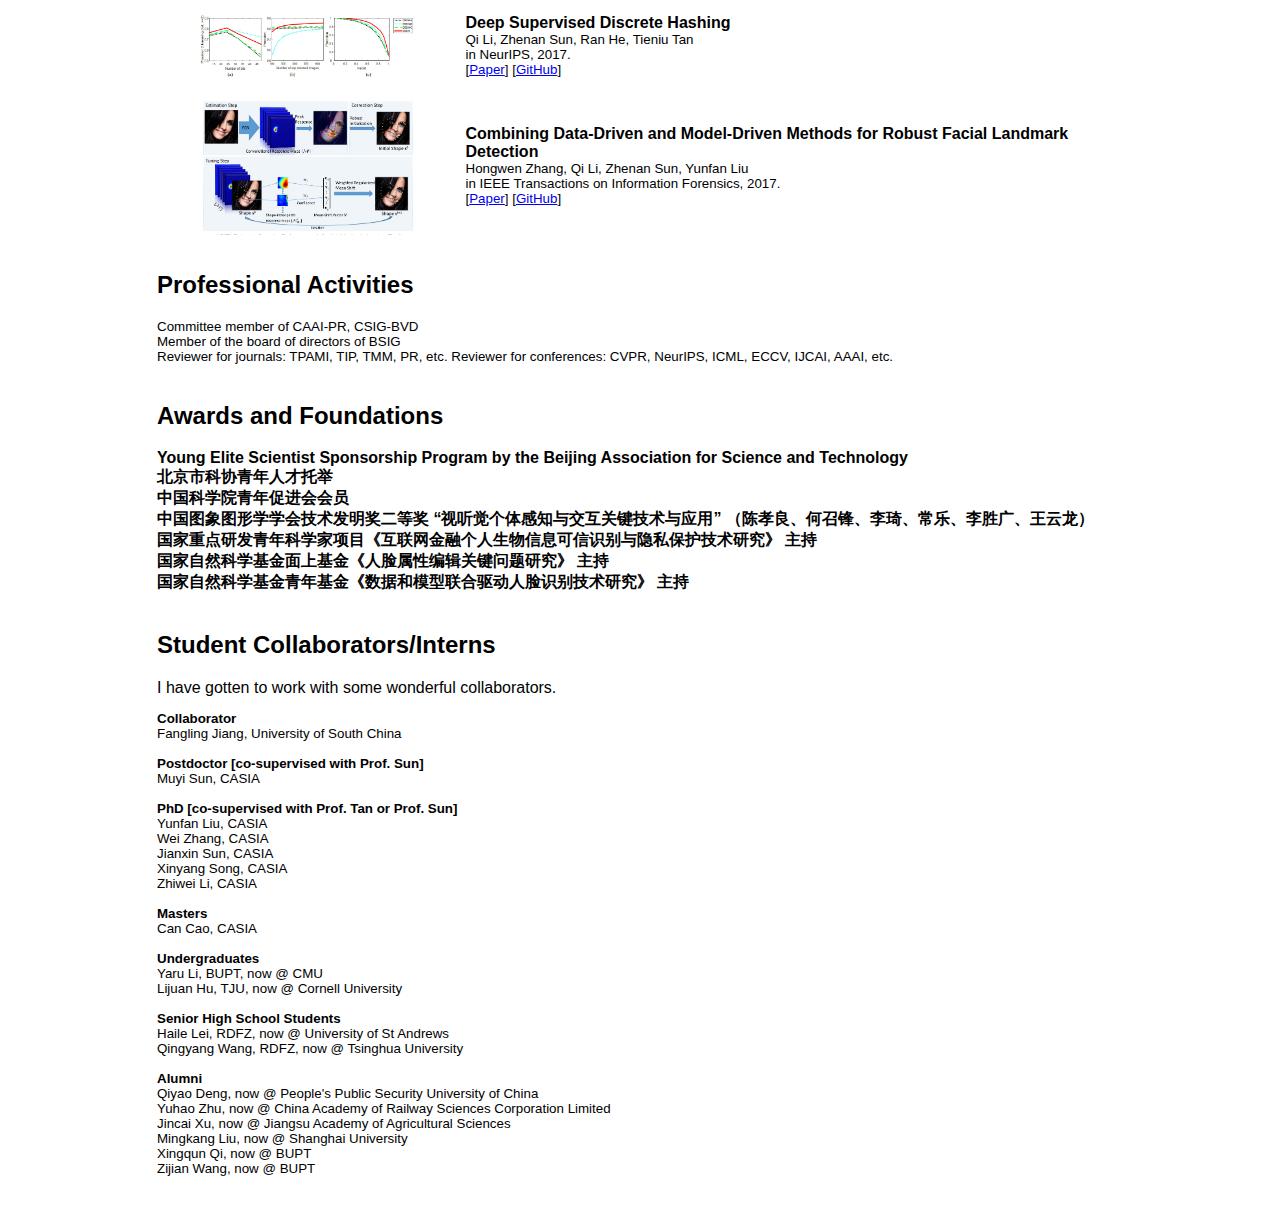
==== commit 251f0fe1: "Update index.html" ====
--- a/index.html
+++ b/index.html
@@ -46,6 +46,7 @@
             <span style="font-size: 11pt;">
             <b>[Mar 2023]</b> One paper is accepted by IJCV. Congratulations to Fangling Jiang!<br>
             <b>[Mar 2023]</b> One paper is accepted by PR.<br>
+            <b>[Nov 2022]</b> I am awarded the second prize of Technology Invention Award of China Society of Image and Graphics.<br>
             <b>[Oct 2022]</b> One paper is accepted by TCSVT.<br>
             <b>[Jun 2022]</b> Our CVPR is selected as one of the CVPR Best Paper Finalists! Congratulations to Jianxin Sun.<br>
             <b>[Mar 2022]</b> One new paper FaceSwapper is released!<br>
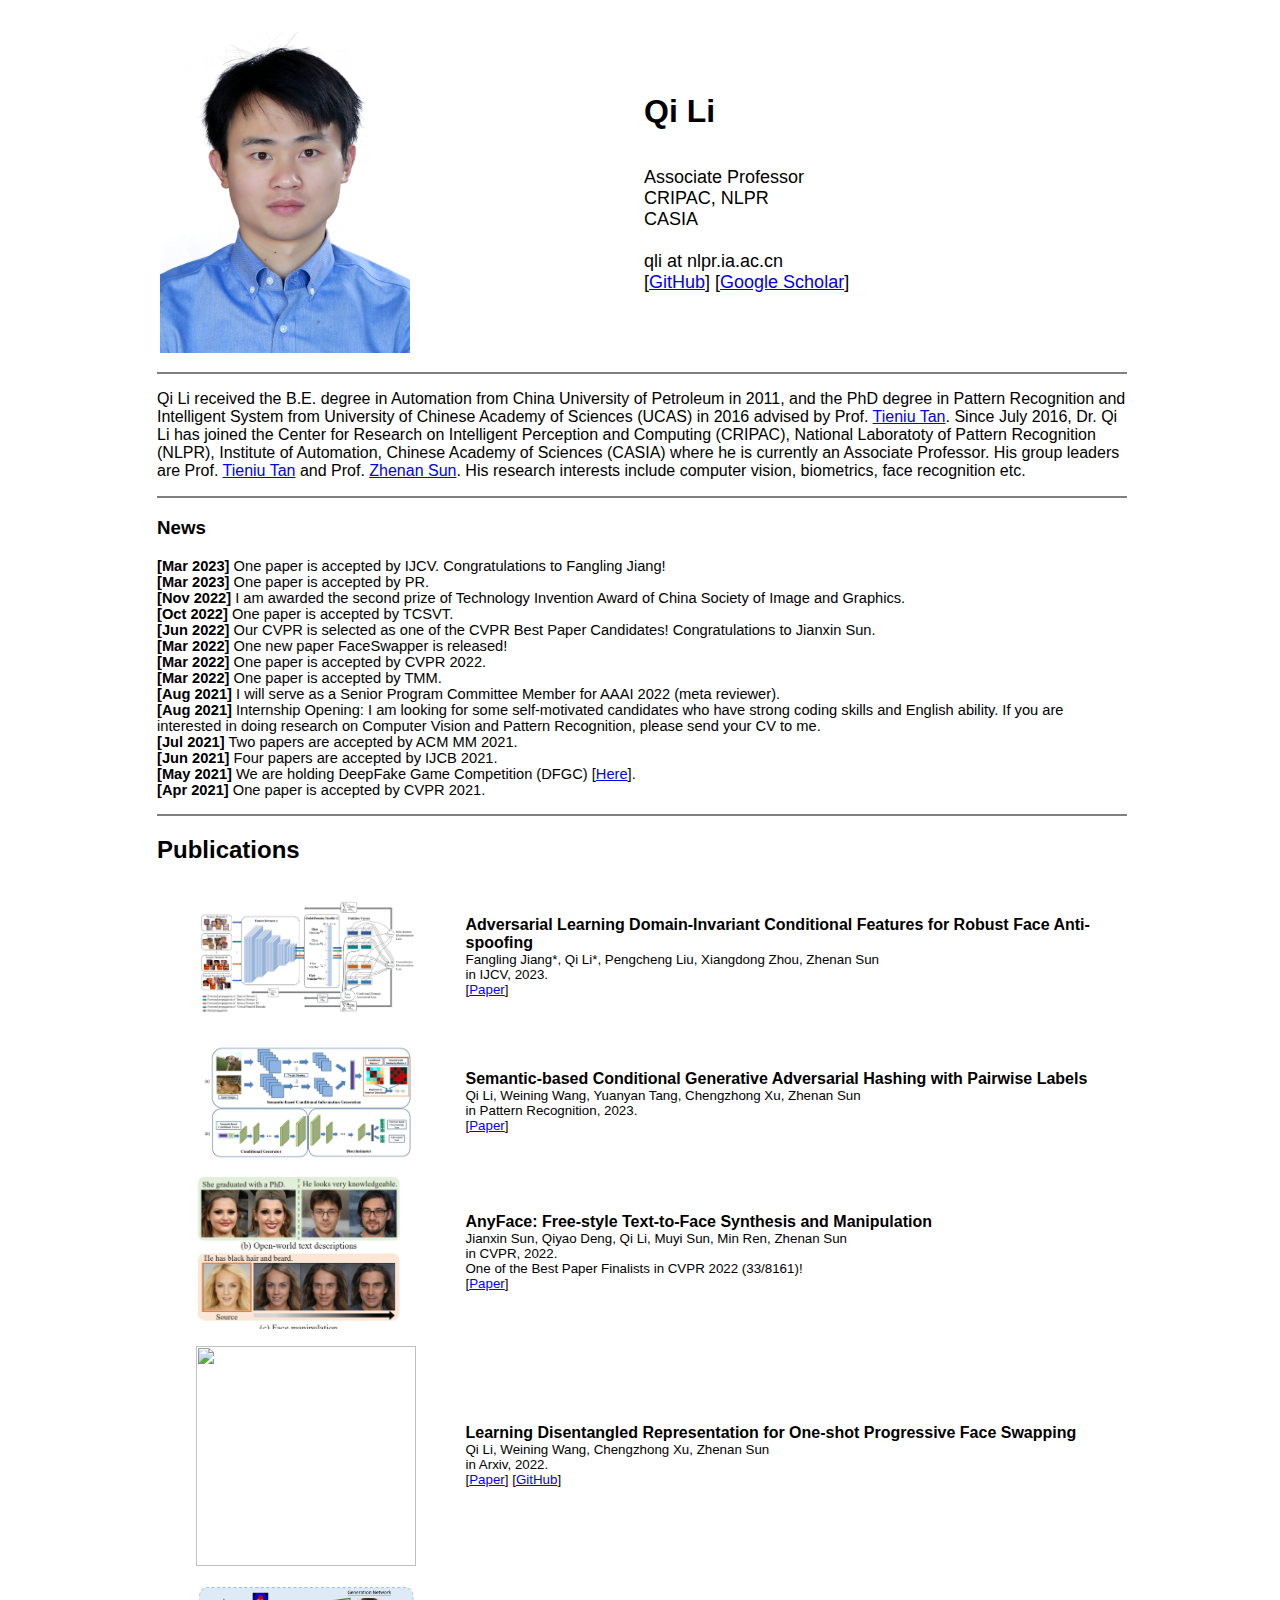
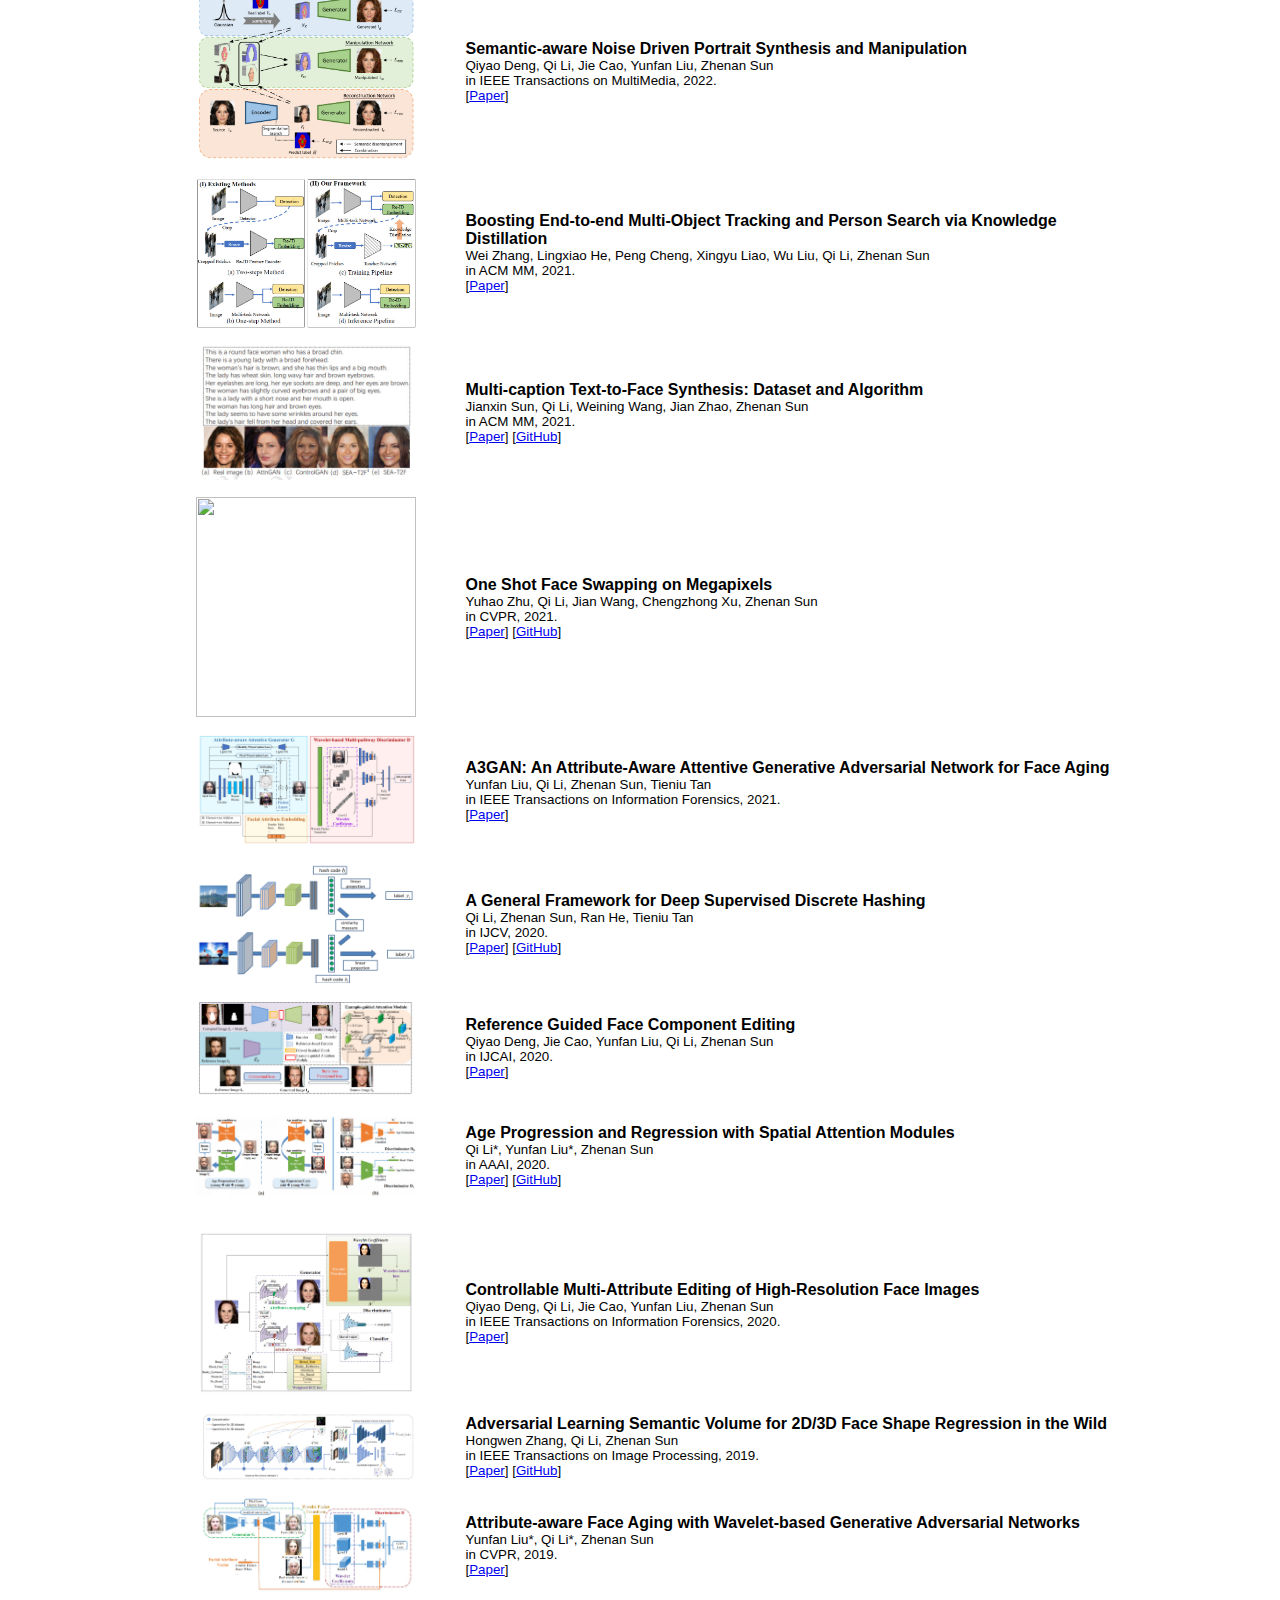
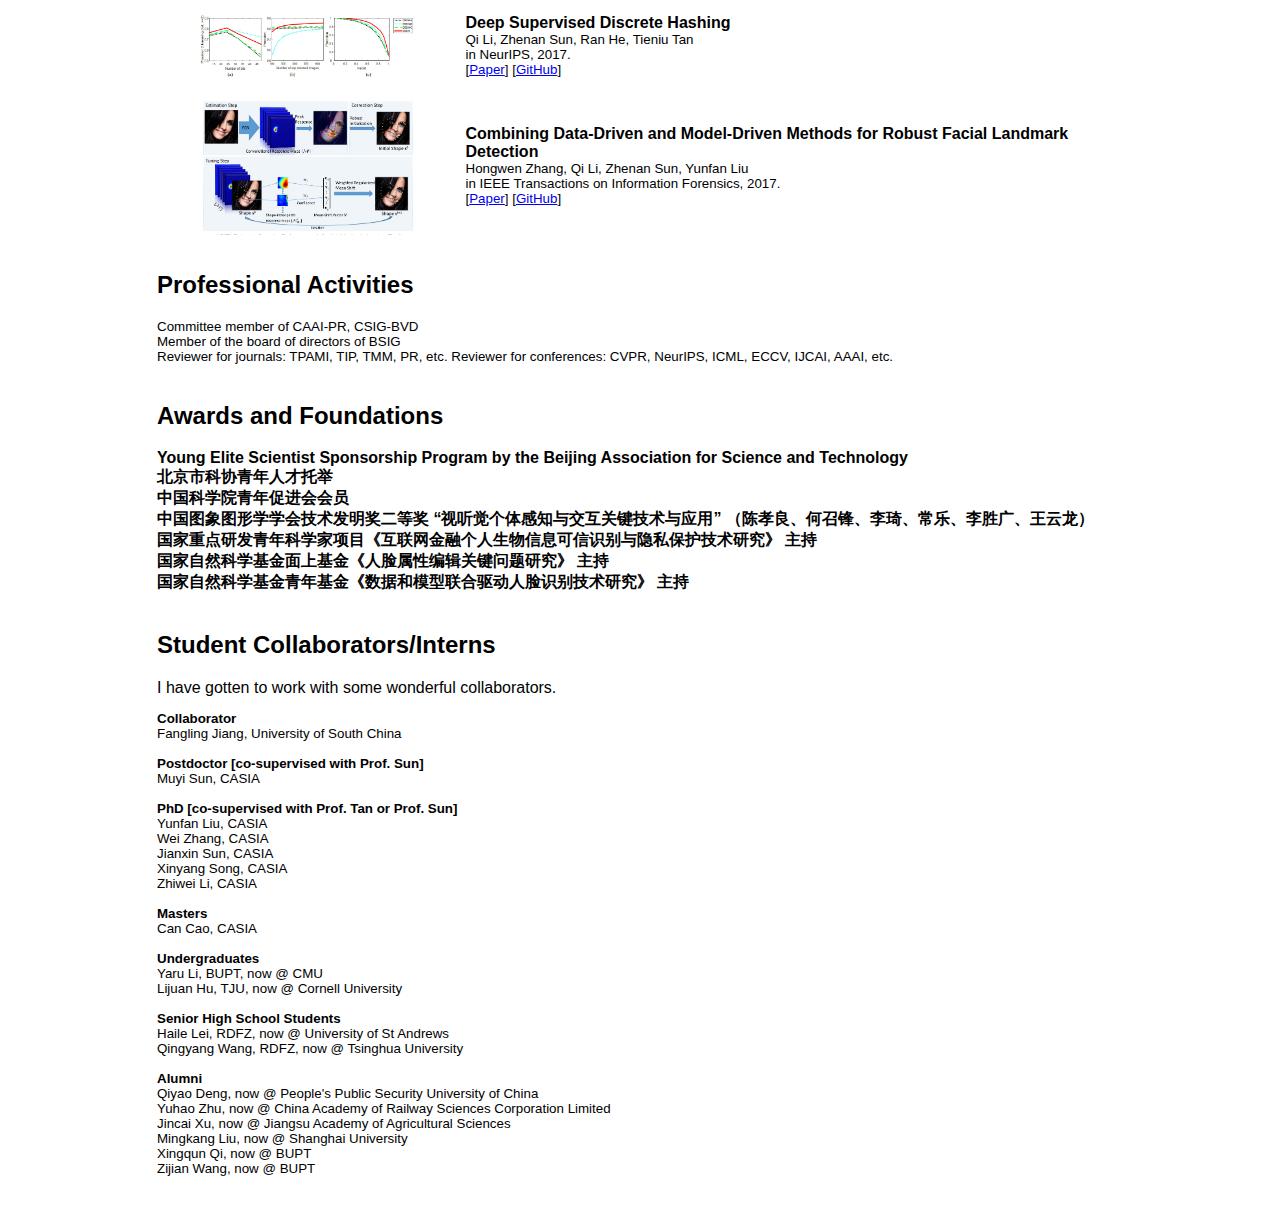
==== commit f9815eb2: "Update index.html" ====
--- a/index.html
+++ b/index.html
@@ -48,7 +48,7 @@
             <b>[Mar 2023]</b> One paper is accepted by PR.<br>
             <b>[Nov 2022]</b> I am awarded the second prize of Technology Invention Award of China Society of Image and Graphics.<br>
             <b>[Oct 2022]</b> One paper is accepted by TCSVT.<br>
-            <b>[Jun 2022]</b> Our CVPR is selected as one of the CVPR Best Paper Finalists! Congratulations to Jianxin Sun.<br>
+            <b>[Jun 2022]</b> Our CVPR is selected as one of the CVPR Best Paper Candidates! Congratulations to Jianxin Sun.<br>
             <b>[Mar 2022]</b> One new paper FaceSwapper is released!<br>
 	    <b>[Mar 2022]</b> One paper is accepted by CVPR 2022.<br>
 	    <b>[Mar 2022]</b> One paper is accepted by TMM.<br>
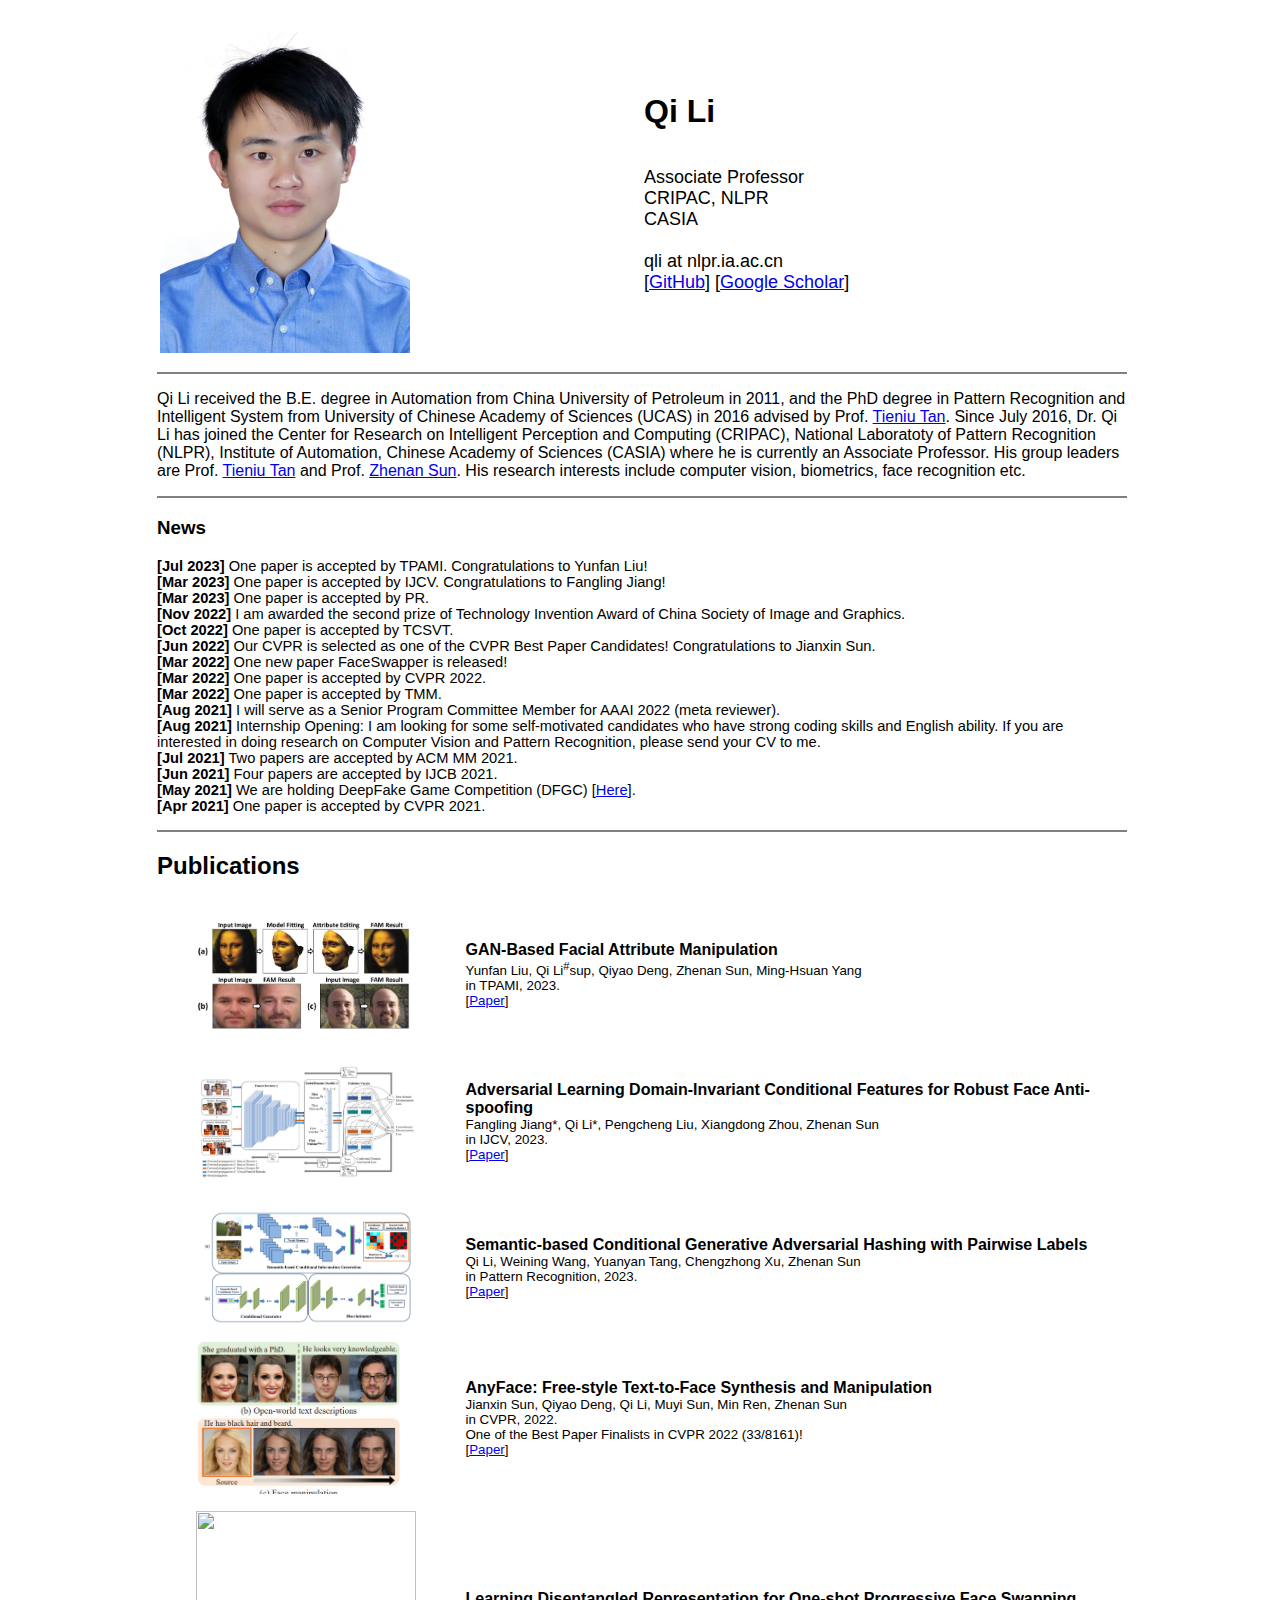
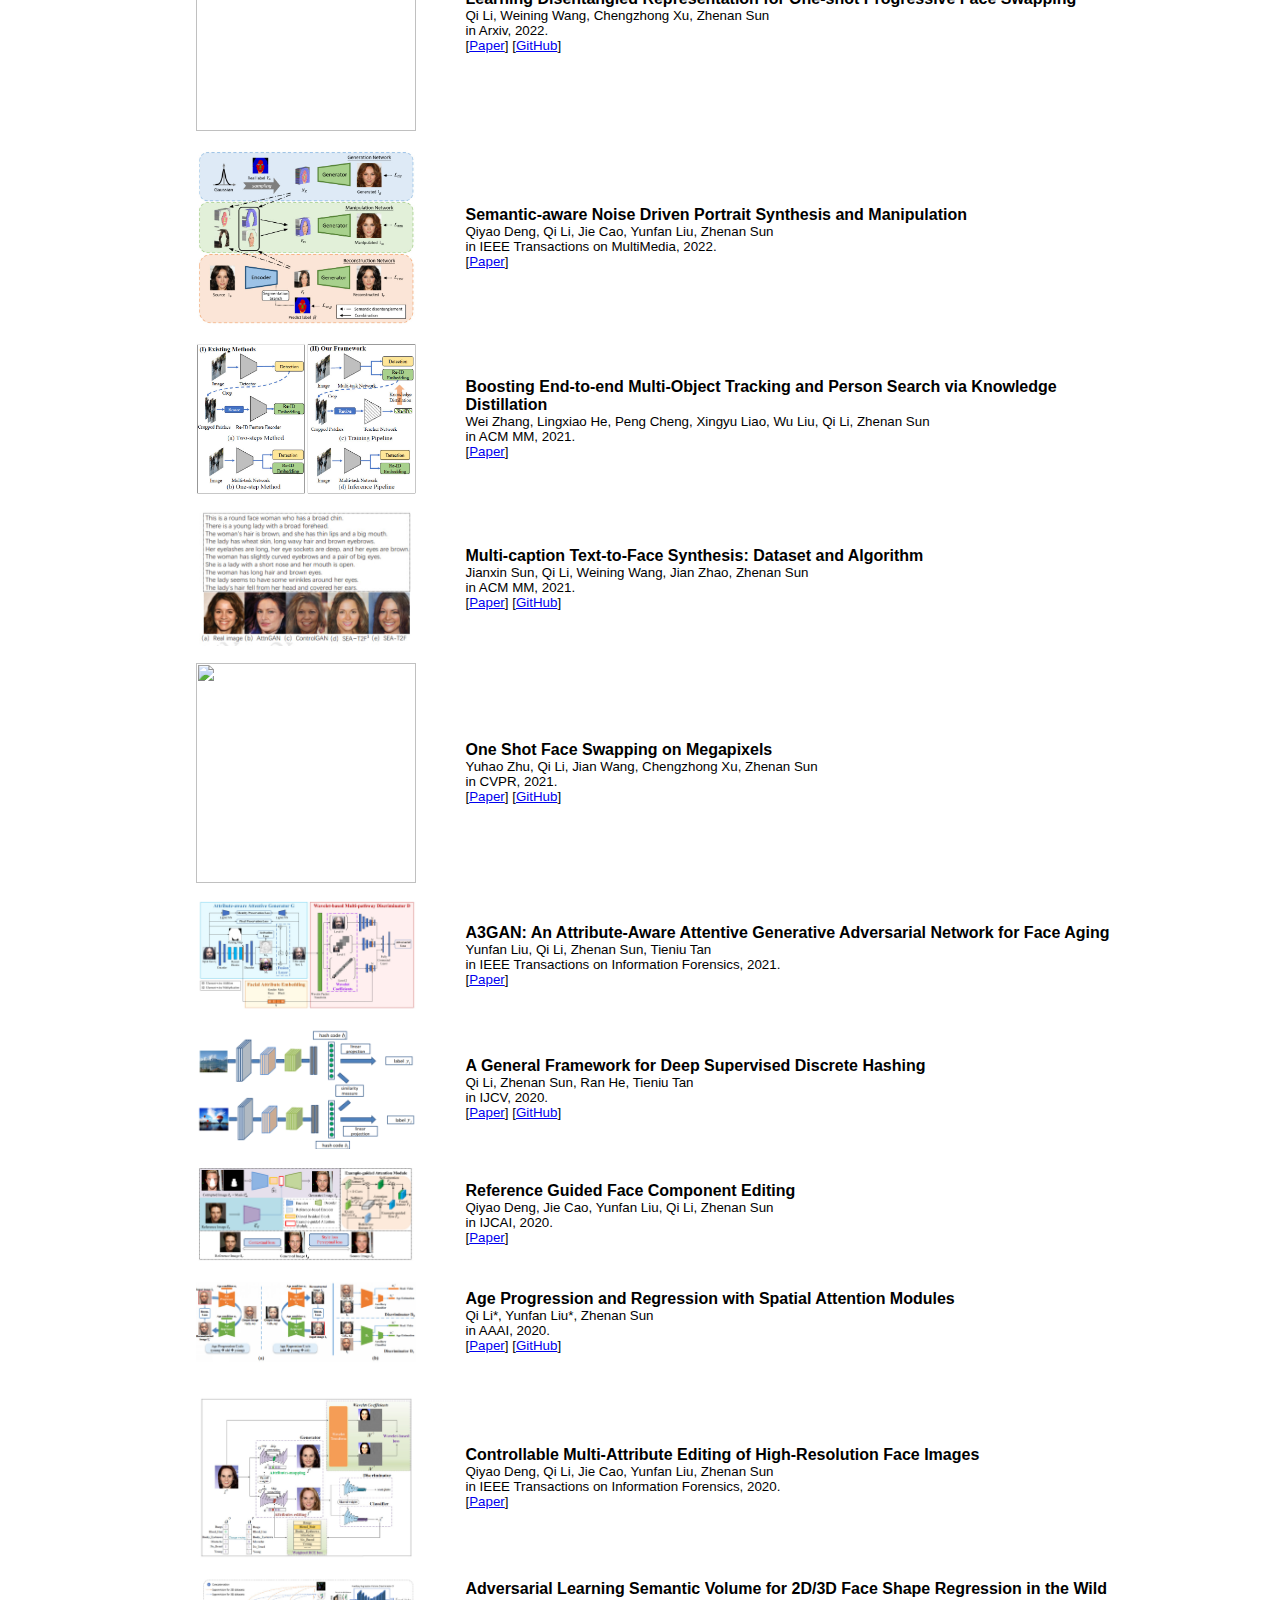
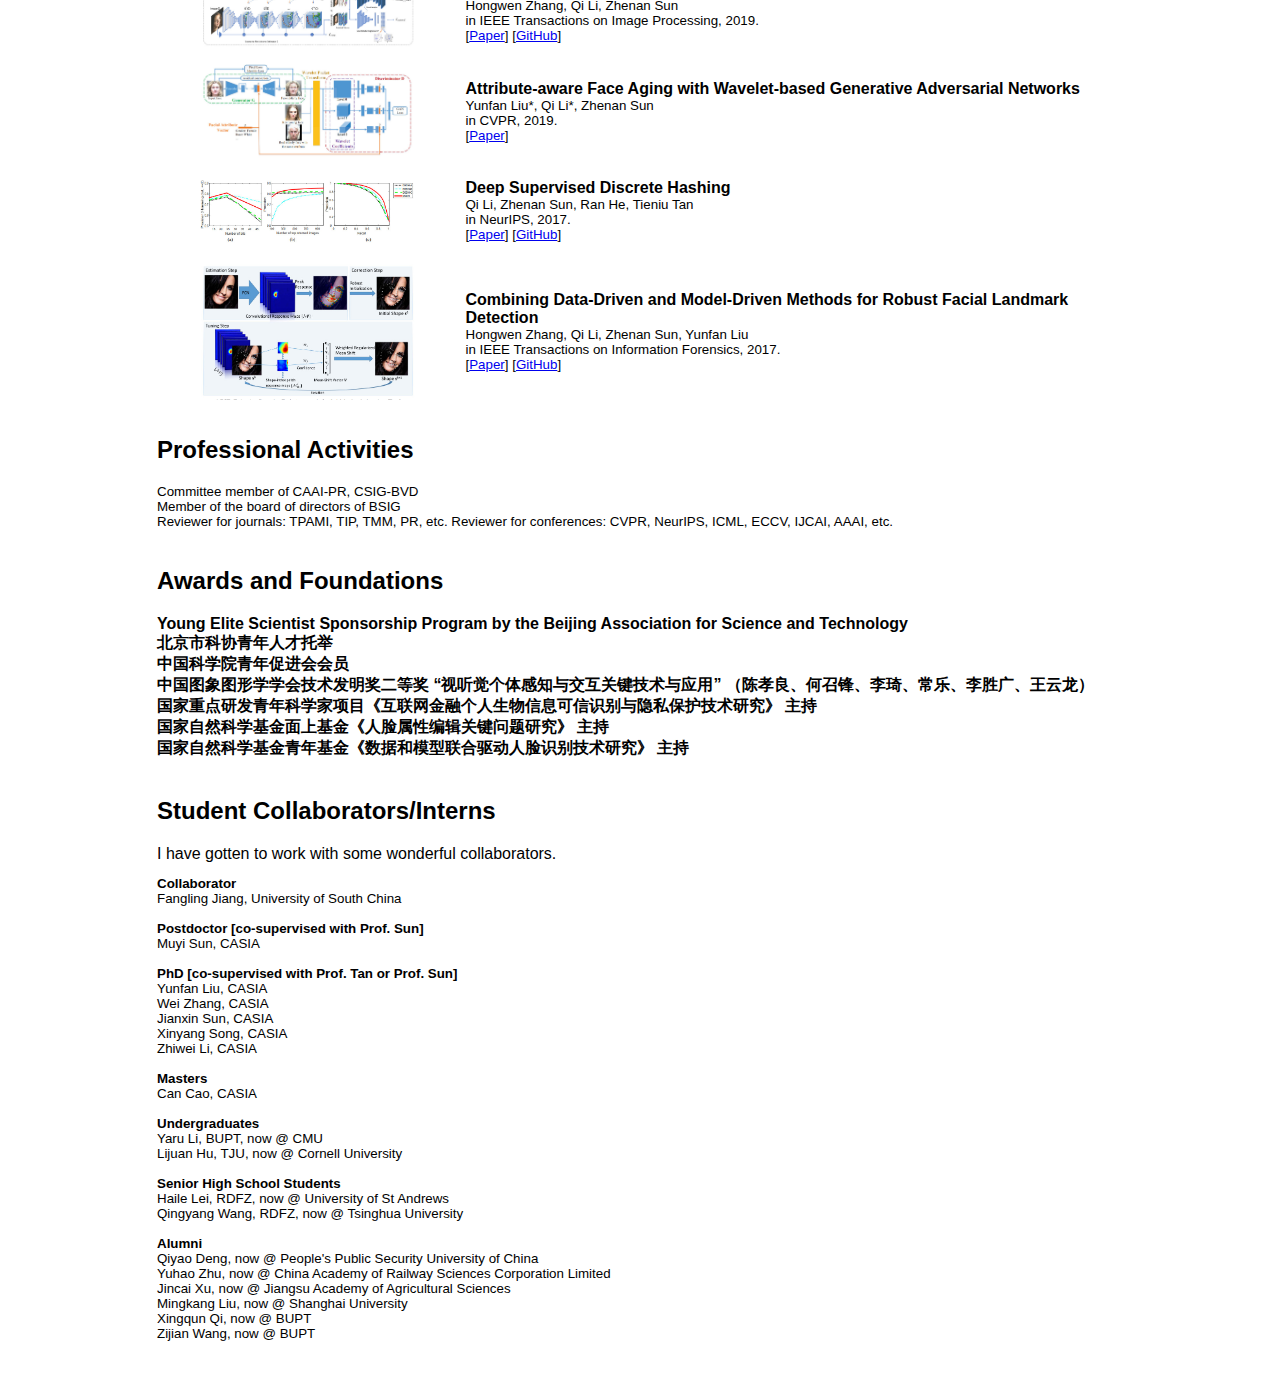
==== commit b66fd7d6: "Update index.html" ====
--- a/index.html
+++ b/index.html
@@ -44,6 +44,7 @@
         <h3>News </h3>
         <font face="helvetica, ariel, &#39;sans serif&#39;">
             <span style="font-size: 11pt;">
+	    <b>[Jul 2023]</b> One paper is accepted by TPAMI. Congratulations to Yunfan Liu!<br>
             <b>[Mar 2023]</b> One paper is accepted by IJCV. Congratulations to Fangling Jiang!<br>
             <b>[Mar 2023]</b> One paper is accepted by PR.<br>
             <b>[Nov 2022]</b> I am awarded the second prize of Technology Invention Award of China Society of Image and Graphics.<br>
@@ -84,6 +85,25 @@
                 </td></tr>
                 -->
 
+					
+                <tr>
+                    <td width="30%" align=center>
+                    <!-- height="74" -->
+                        <!-- <center> -->
+                        <img width="220" align="center" src="index_files/2023TPAMI.jpg" border="0"> &nbsp;
+                        <!-- </center> -->
+                    </td>
+                    <td>
+                        <span style="font-size: 12pt;">
+                        <b>GAN-Based Facial Attribute Manipulation</b> <br>
+                        <span style="font-size: 10pt;">
+                        Yunfan Liu, Qi Li<sup>#</sup>sup, Qiyao Deng, Zhenan Sun, Ming-Hsuan Yang<br>
+                        in TPAMI, 2023. <br>
+                        [<a href="https://ieeexplore.ieee.org/stamp/stamp.jsp?tp=&arnumber=10194986">Paper</a>]
+                        <br>
+                    </td>
+	        <tr>	
+					
                 <tr>
                     <td width="30%" align=center>
                     <!-- height="74" -->
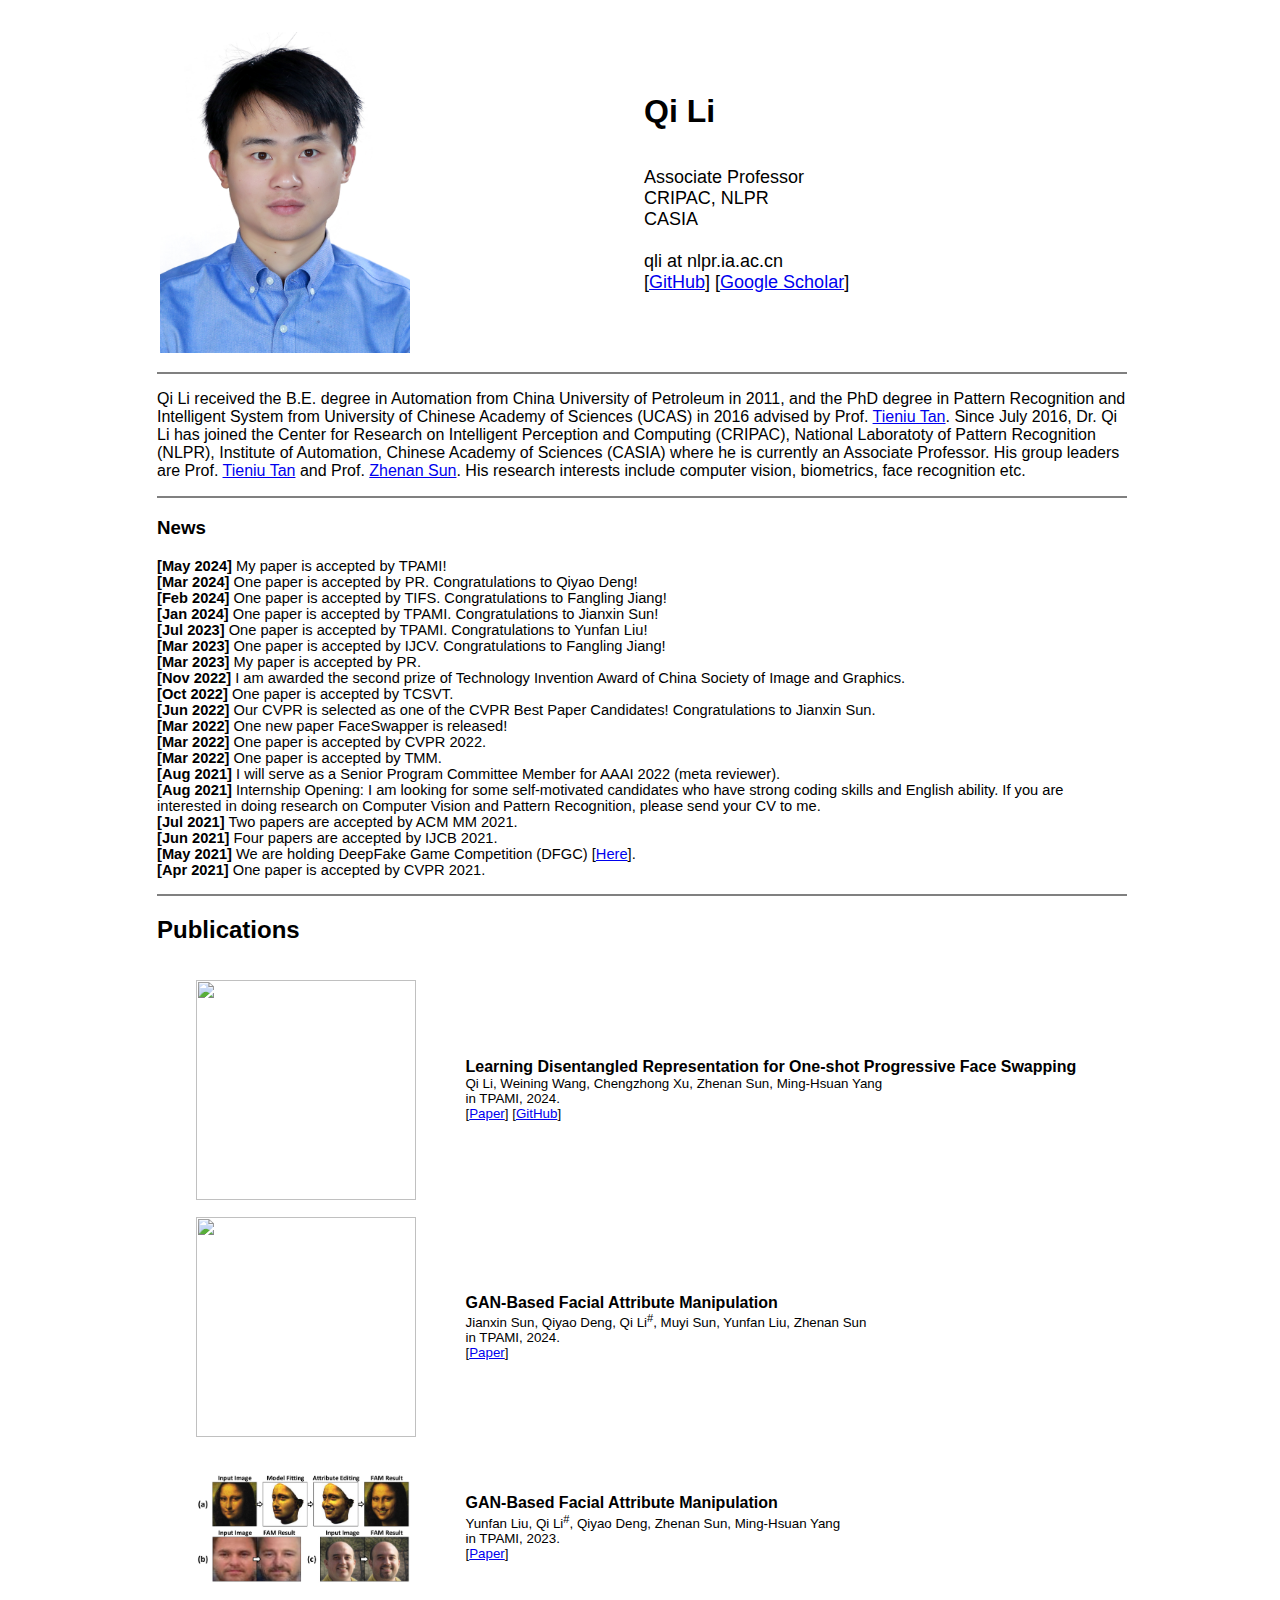
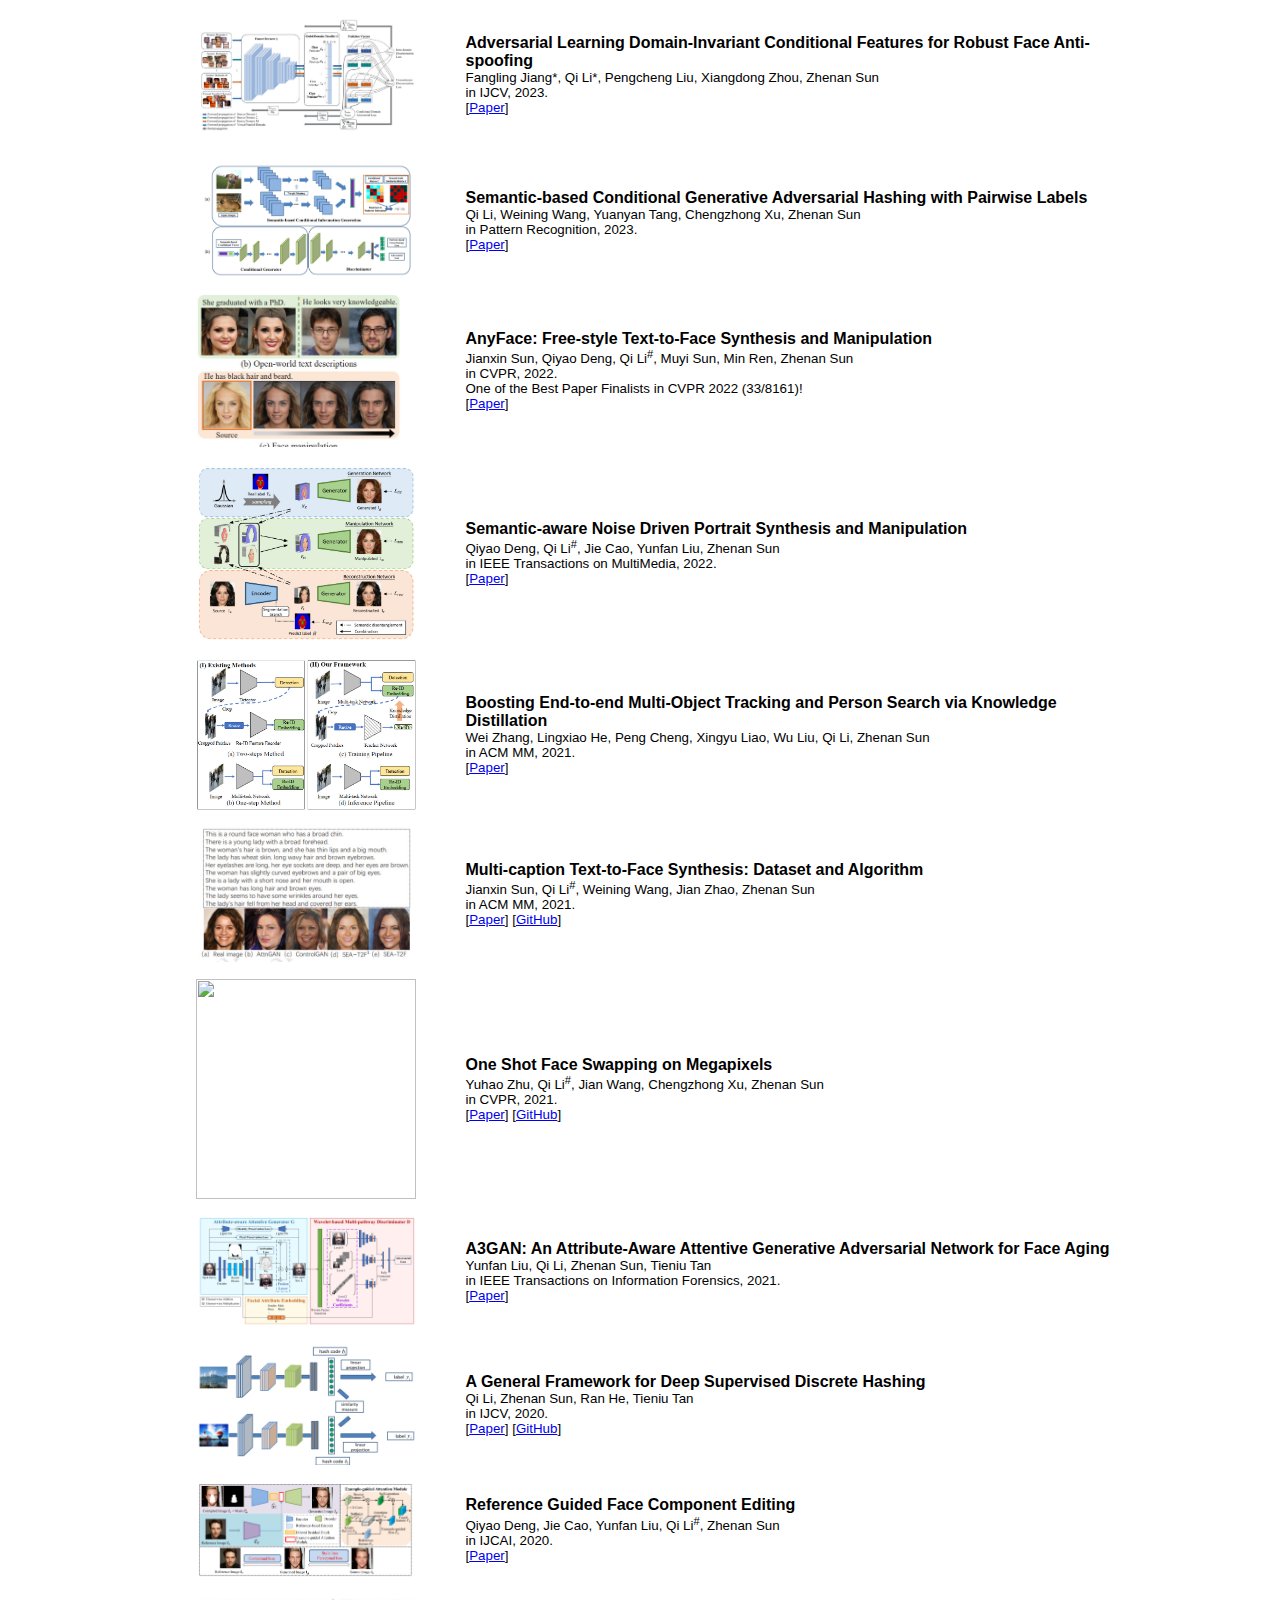
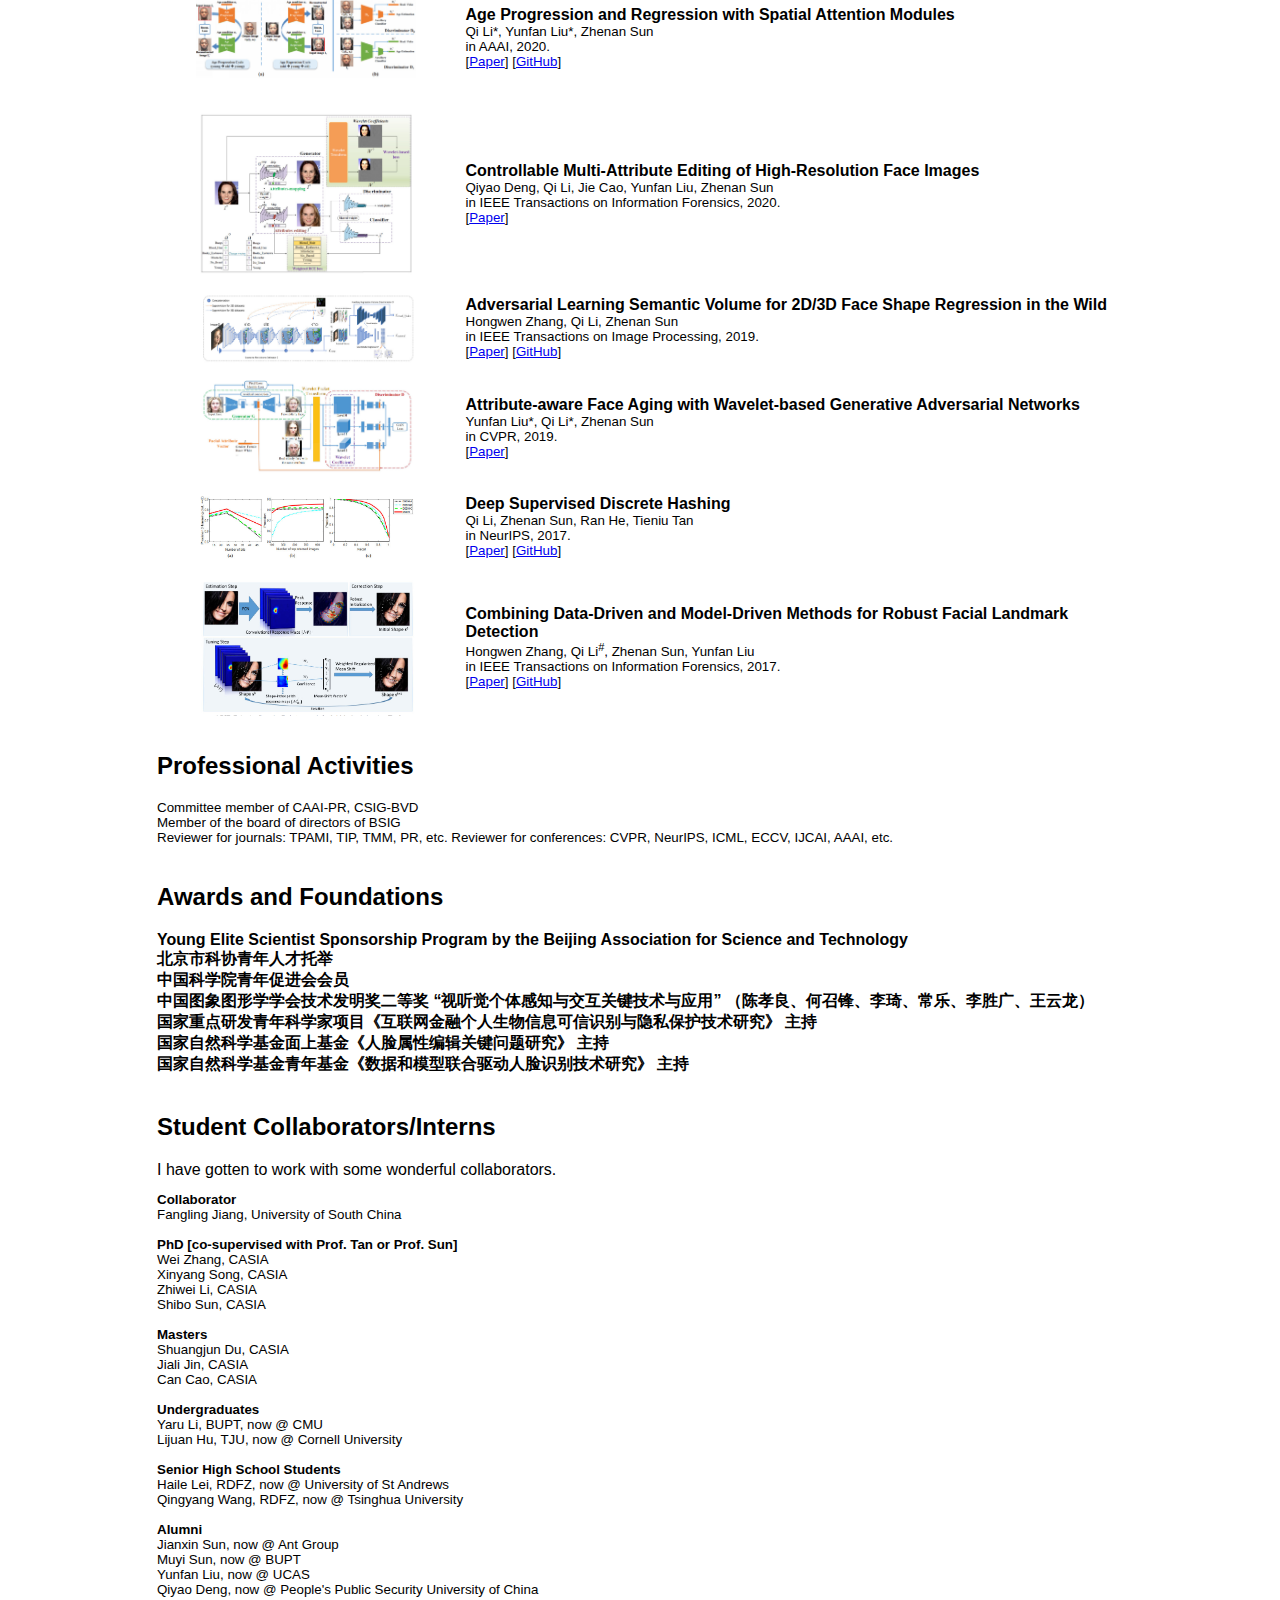
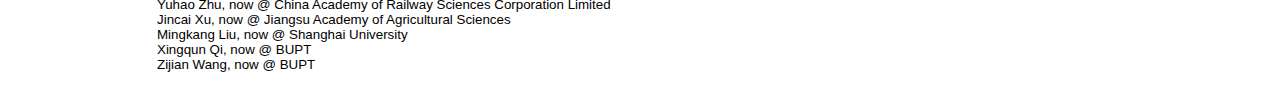
==== commit c163f04a: "Update index.html" ====
--- a/index.html
+++ b/index.html
@@ -44,9 +44,13 @@
         <h3>News </h3>
         <font face="helvetica, ariel, &#39;sans serif&#39;">
             <span style="font-size: 11pt;">
+	    <b>[May 2024]</b> My paper is accepted by TPAMI!<br>
+	    <b>[Mar 2024]</b> One paper is accepted by PR. Congratulations to Qiyao Deng!<br>
+	    <b>[Feb 2024]</b> One paper is accepted by TIFS. Congratulations to Fangling Jiang!<br>
+	    <b>[Jan 2024]</b> One paper is accepted by TPAMI. Congratulations to Jianxin Sun!<br>
 	    <b>[Jul 2023]</b> One paper is accepted by TPAMI. Congratulations to Yunfan Liu!<br>
             <b>[Mar 2023]</b> One paper is accepted by IJCV. Congratulations to Fangling Jiang!<br>
-            <b>[Mar 2023]</b> One paper is accepted by PR.<br>
+            <b>[Mar 2023]</b> My paper is accepted by PR.<br>
             <b>[Nov 2022]</b> I am awarded the second prize of Technology Invention Award of China Society of Image and Graphics.<br>
             <b>[Oct 2022]</b> One paper is accepted by TCSVT.<br>
             <b>[Jun 2022]</b> Our CVPR is selected as one of the CVPR Best Paper Candidates! Congratulations to Jianxin Sun.<br>
@@ -85,6 +89,47 @@
                 </td></tr>
                 -->
 
+
+	        <tr>
+                    <td width="30%" align=center>
+                    <!-- height="74" -->
+                        <!-- <center> -->
+                        <img width="220" align="center" src="https://github.com/liqi-casia/FaceSwapper/blob/main/images/qualitative_comparisons.jpg?raw=true" border="0"> &nbsp;
+                        <!-- </center> -->
+                    </td>
+                    <td>
+                        <span style="font-size: 12pt;">
+                        <b>Learning Disentangled Representation for One-shot Progressive Face Swapping</b> <br>
+                        <span style="font-size: 10pt;">
+                        Qi Li, Weining Wang, Chengzhong Xu, Zhenan Sun, Ming-Hsuan Yang<br>
+                        in TPAMI, 2024. <br>
+                        [<a href="https://arxiv.org/abs/2203.12985/">Paper</a>]
+		        [<a href="https://github.com/liqi-casia/FaceSwapper">GitHub</a>]
+                        <br>
+                    </td>
+                </tr>	
+
+					
+                <tr>
+                    <td width="30%" align=center>
+                    <!-- height="74" -->
+                        <!-- <center> -->
+                        <img width="220" align="center" src="index_files/2024TPAMI1.jpg" border="0"> &nbsp;
+                        <!-- </center> -->
+                    </td>
+                    <td>
+                        <span style="font-size: 12pt;">
+                        <b>GAN-Based Facial Attribute Manipulation</b> <br>
+                        <span style="font-size: 10pt;">
+                        Jianxin Sun, Qiyao Deng, Qi Li<sup>#</sup>, Muyi Sun, Yunfan Liu, Zhenan Sun<br>
+                        in TPAMI, 2024. <br>
+                        [<a href="https://ieeexplore.ieee.org/stamp/stamp.jsp?tp=&arnumber=10380501">Paper</a>]
+                        <br>
+                    </td>
+	        <tr>	
+
+
+					
 					
                 <tr>
                     <td width="30%" align=center>
@@ -97,7 +142,7 @@
                         <span style="font-size: 12pt;">
                         <b>GAN-Based Facial Attribute Manipulation</b> <br>
                         <span style="font-size: 10pt;">
-                        Yunfan Liu, Qi Li<sup>#</sup>sup, Qiyao Deng, Zhenan Sun, Ming-Hsuan Yang<br>
+                        Yunfan Liu, Qi Li<sup>#</sup>, Qiyao Deng, Zhenan Sun, Ming-Hsuan Yang<br>
                         in TPAMI, 2023. <br>
                         [<a href="https://ieeexplore.ieee.org/stamp/stamp.jsp?tp=&arnumber=10194986">Paper</a>]
                         <br>
@@ -155,7 +200,7 @@
                         <span style="font-size: 12pt;">
                         <b>AnyFace: Free-style Text-to-Face Synthesis and Manipulation</b> <br>
                         <span style="font-size: 10pt;">
-                        Jianxin Sun, Qiyao Deng, Qi Li, Muyi Sun, Min Ren, Zhenan Sun<br>
+                        Jianxin Sun, Qiyao Deng, Qi Li<sup>#</sup>, Muyi Sun, Min Ren, Zhenan Sun<br>
                         in CVPR, 2022. <br>
 		        One of the Best Paper Finalists in CVPR 2022 (33/8161)! <br>
                          [<a href="https://openaccess.thecvf.com/content/CVPR2022/papers/Sun_AnyFace_Free-Style_Text-To-Face_Synthesis_and_Manipulation_CVPR_2022_paper.pdf">Paper</a>]
@@ -163,25 +208,8 @@
                     </td>
                 </tr>					
 					
-					
-	        <tr>
-                    <td width="30%" align=center>
-                    <!-- height="74" -->
-                        <!-- <center> -->
-                        <img width="220" align="center" src="https://github.com/liqi-casia/FaceSwapper/blob/main/images/qualitative_comparisons.jpg?raw=true" border="0"> &nbsp;
-                        <!-- </center> -->
-                    </td>
-                    <td>
-                        <span style="font-size: 12pt;">
-                        <b>Learning Disentangled Representation for One-shot Progressive Face Swapping</b> <br>
-                        <span style="font-size: 10pt;">
-                        Qi Li, Weining Wang, Chengzhong Xu, Zhenan Sun<br>
-                        in Arxiv, 2022. <br>
-                        [<a href="https://arxiv.org/abs/2203.12985/">Paper</a>]
-		        [<a href="https://github.com/liqi-casia/FaceSwapper">GitHub</a>]
-                        <br>
-                    </td>
-                </tr>	
+				
+				
                 <tr>
                     <td width="30%" align=center>
                     <!-- height="74" -->
@@ -193,7 +221,7 @@
                         <span style="font-size: 12pt;">
                         <b>Semantic-aware Noise Driven Portrait Synthesis and Manipulation</b> <br>
                         <span style="font-size: 10pt;">
-                        Qiyao Deng, Qi Li, Jie Cao, Yunfan Liu, Zhenan Sun<br>
+                        Qiyao Deng, Qi Li<sup>#</sup>, Jie Cao, Yunfan Liu, Zhenan Sun<br>
                         in IEEE Transactions on MultiMedia, 2022. <br>
                         [<a href="https://ieeexplore.ieee.org/stamp/stamp.jsp?tp=&arnumber=9714030">Paper</a>]
                         <br>
@@ -228,7 +256,7 @@
                         <span style="font-size: 12pt;">
                         <b>Multi-caption Text-to-Face Synthesis: Dataset and Algorithm</b> <br>
                         <span style="font-size: 10pt;">
-                        Jianxin Sun, Qi Li, Weining Wang, Jian Zhao, Zhenan Sun<br>
+                        Jianxin Sun, Qi Li<sup>#</sup>, Weining Wang, Jian Zhao, Zhenan Sun<br>
                         in ACM MM, 2021. <br>
                         [<a href="https://dl.acm.org/doi/pdf/10.1145/3474085.3475391">Paper</a>]
                         [<a href="https://github.com/cripac-sjx/SEA-T2F">GitHub</a>]
@@ -246,7 +274,7 @@
                         <span style="font-size: 12pt;">
                         <b>One Shot Face Swapping on Megapixels</b> <br>
                         <span style="font-size: 10pt;">
-                        Yuhao Zhu, Qi Li, Jian Wang, Chengzhong Xu, Zhenan Sun<br>
+                        Yuhao Zhu, Qi Li<sup>#</sup>, Jian Wang, Chengzhong Xu, Zhenan Sun<br>
                         in CVPR, 2021. <br>
                         [<a href="https://openaccess.thecvf.com/content/CVPR2021/papers/Zhu_One_Shot_Face_Swapping_on_Megapixels_CVPR_2021_paper.pdf">Paper</a>]
                         [<a href="https://github.com/zyainfal/One-Shot-Face-Swapping-on-Megapixels">GitHub</a>]
@@ -299,7 +327,7 @@
                         <span style="font-size: 12pt;">
                         <b>Reference Guided Face Component Editing</b> <br>
                         <span style="font-size: 10pt;">
-                        Qiyao Deng, Jie Cao, Yunfan Liu, Qi Li, Zhenan Sun<br>
+                        Qiyao Deng, Jie Cao, Yunfan Liu, Qi Li<sup>#</sup>, Zhenan Sun<br>
                         in IJCAI, 2020. <br>
                         [<a href="https://www.ijcai.org/proceedings/2020/0070.pdf">Paper</a>]
                         <br>
@@ -404,7 +432,7 @@
                         <span style="font-size: 12pt;">
                         <b>Combining Data-Driven and Model-Driven Methods for Robust Facial Landmark Detection</b> <br>
                         <span style="font-size: 10pt;">
-                        Hongwen Zhang, Qi Li, Zhenan Sun, Yunfan Liu<br>
+                        Hongwen Zhang, Qi Li<sup>#</sup>, Zhenan Sun, Yunfan Liu<br>
                         in IEEE Transactions on Information Forensics, 2017. <br>
                         [<a href="https://ieeexplore.ieee.org/stamp/stamp.jsp?tp=&arnumber=8278284">Paper</a>]
 			[<a href="https://github.com/HongwenZhang/ECT-FaceAlignment">GitHub</a>]
@@ -488,20 +516,18 @@
             <dt><b>Collaborator</b></dt>
 	    Fangling Jiang, University of South China<br>
             <br>
-		
-            <dt><b>Postdoctor [co-supervised with Prof. Sun]</b></dt>
-	    Muyi Sun, CASIA<br>
-            <br>
-		
+				
             <dt><b>PhD [co-supervised with Prof. Tan or Prof. Sun]</b></dt>
-            Yunfan Liu, CASIA<br>
             Wei Zhang, CASIA<br>
-	    Jianxin Sun, CASIA<br>
 	    Xinyang Song, CASIA<br>
             Zhiwei Li, CASIA<br>
+	    Shibo Sun, CASIA<br>
+	
             <br>
 		
             <dt><b>Masters </b></dt>
+	    Shuangjun Du, CASIA<br>
+	    Jiali Jin, CASIA<br>
             Can Cao, CASIA<br>
             <br>
 
@@ -516,6 +542,9 @@
             <br>
 		
 	    <dt><b>Alumni</b></dt>
+	    Jianxin Sun, now @  Ant Group<br>
+	    Muyi Sun, now @ BUPT<br>
+	    Yunfan Liu, now @  UCAS<br>
 	    Qiyao Deng, now @  People's Public Security University of China<br>
             Yuhao Zhu, now @ China Academy of Railway Sciences Corporation Limited<br>
 	    Jincai Xu, now @ Jiangsu Academy of Agricultural Sciences<br>
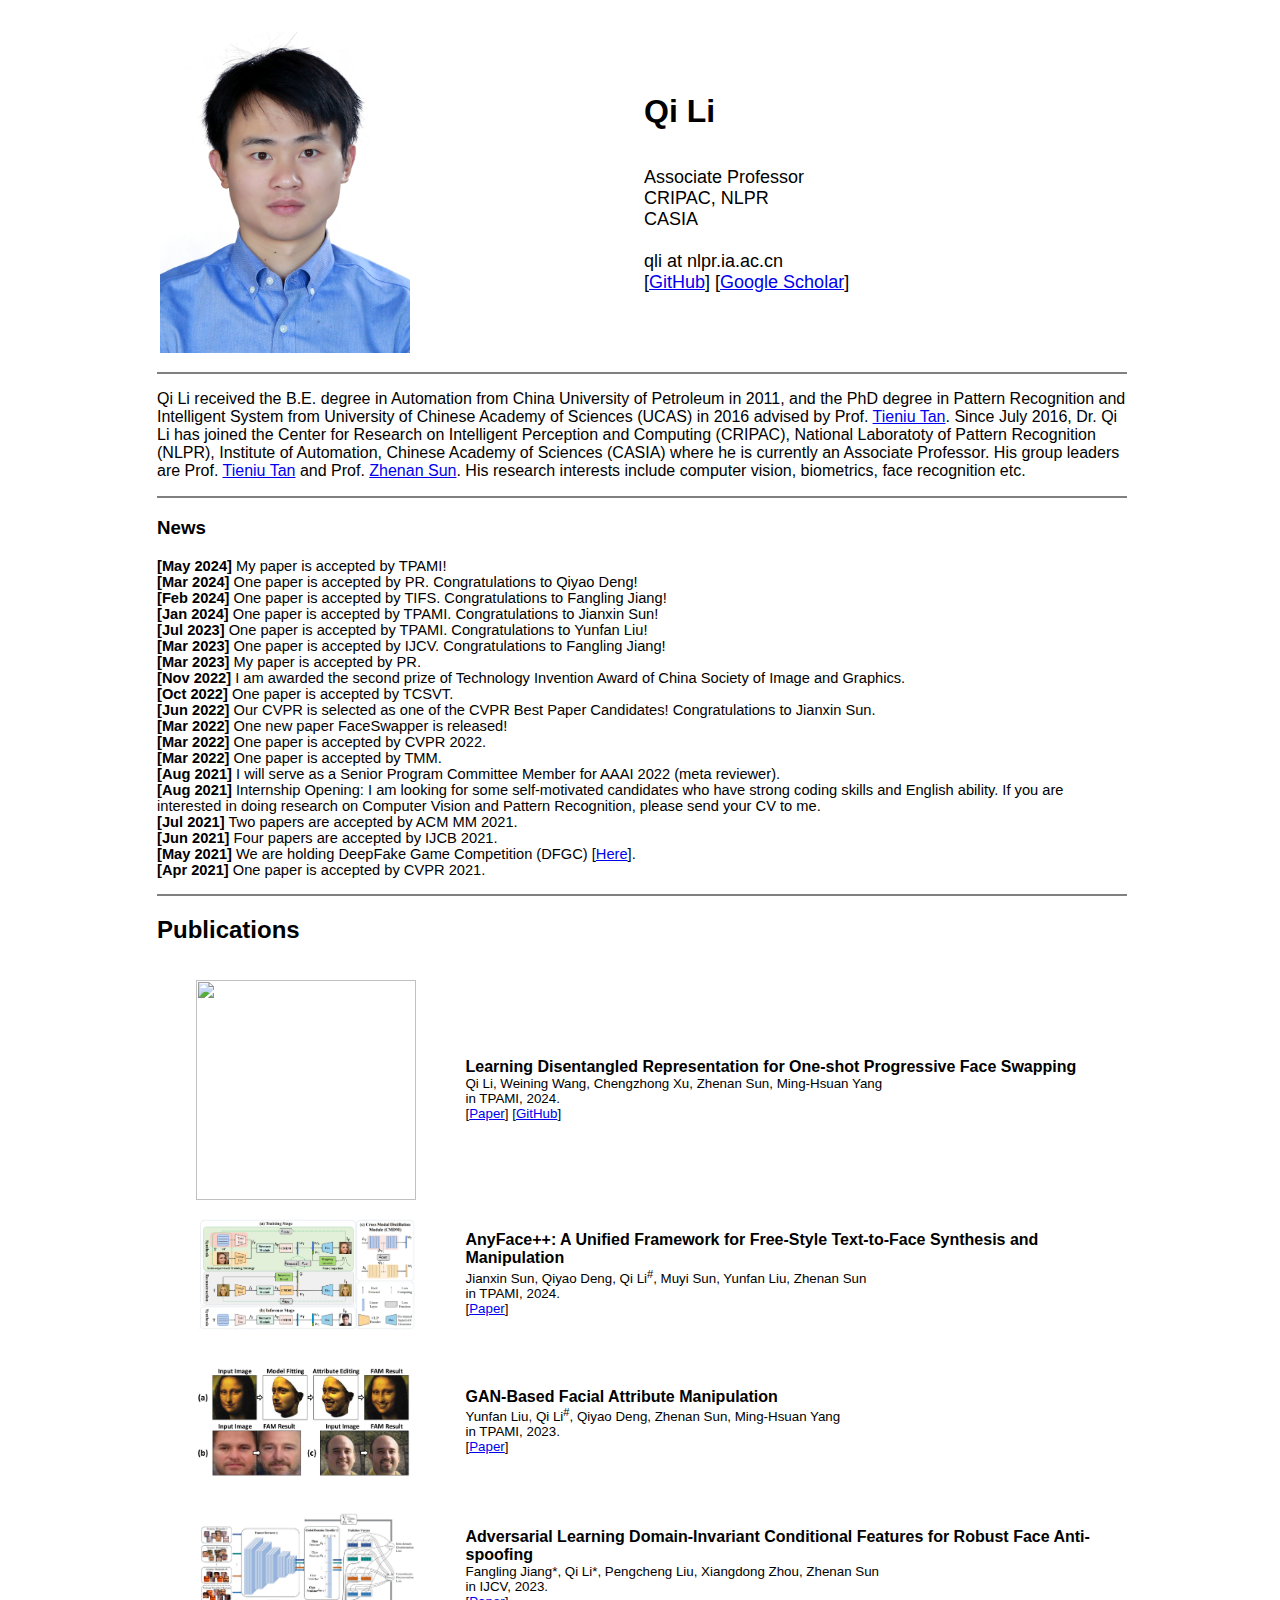
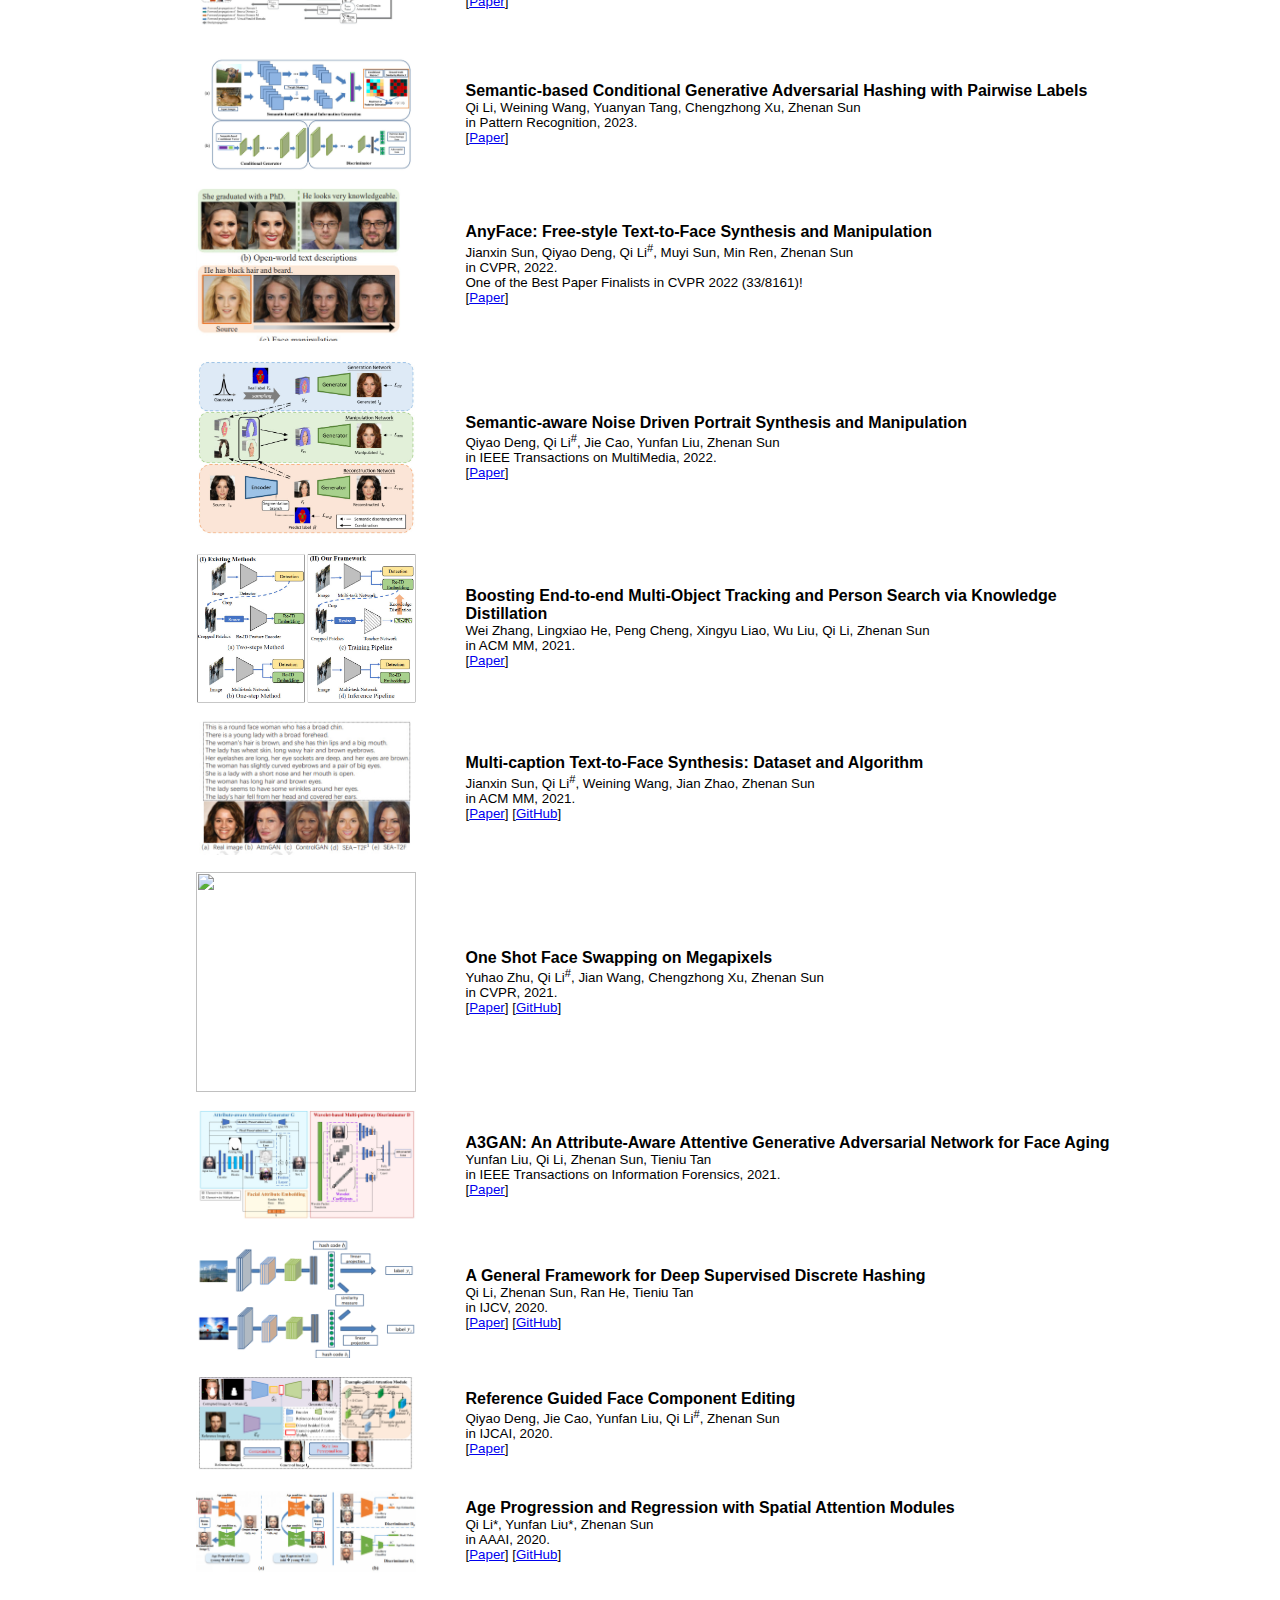
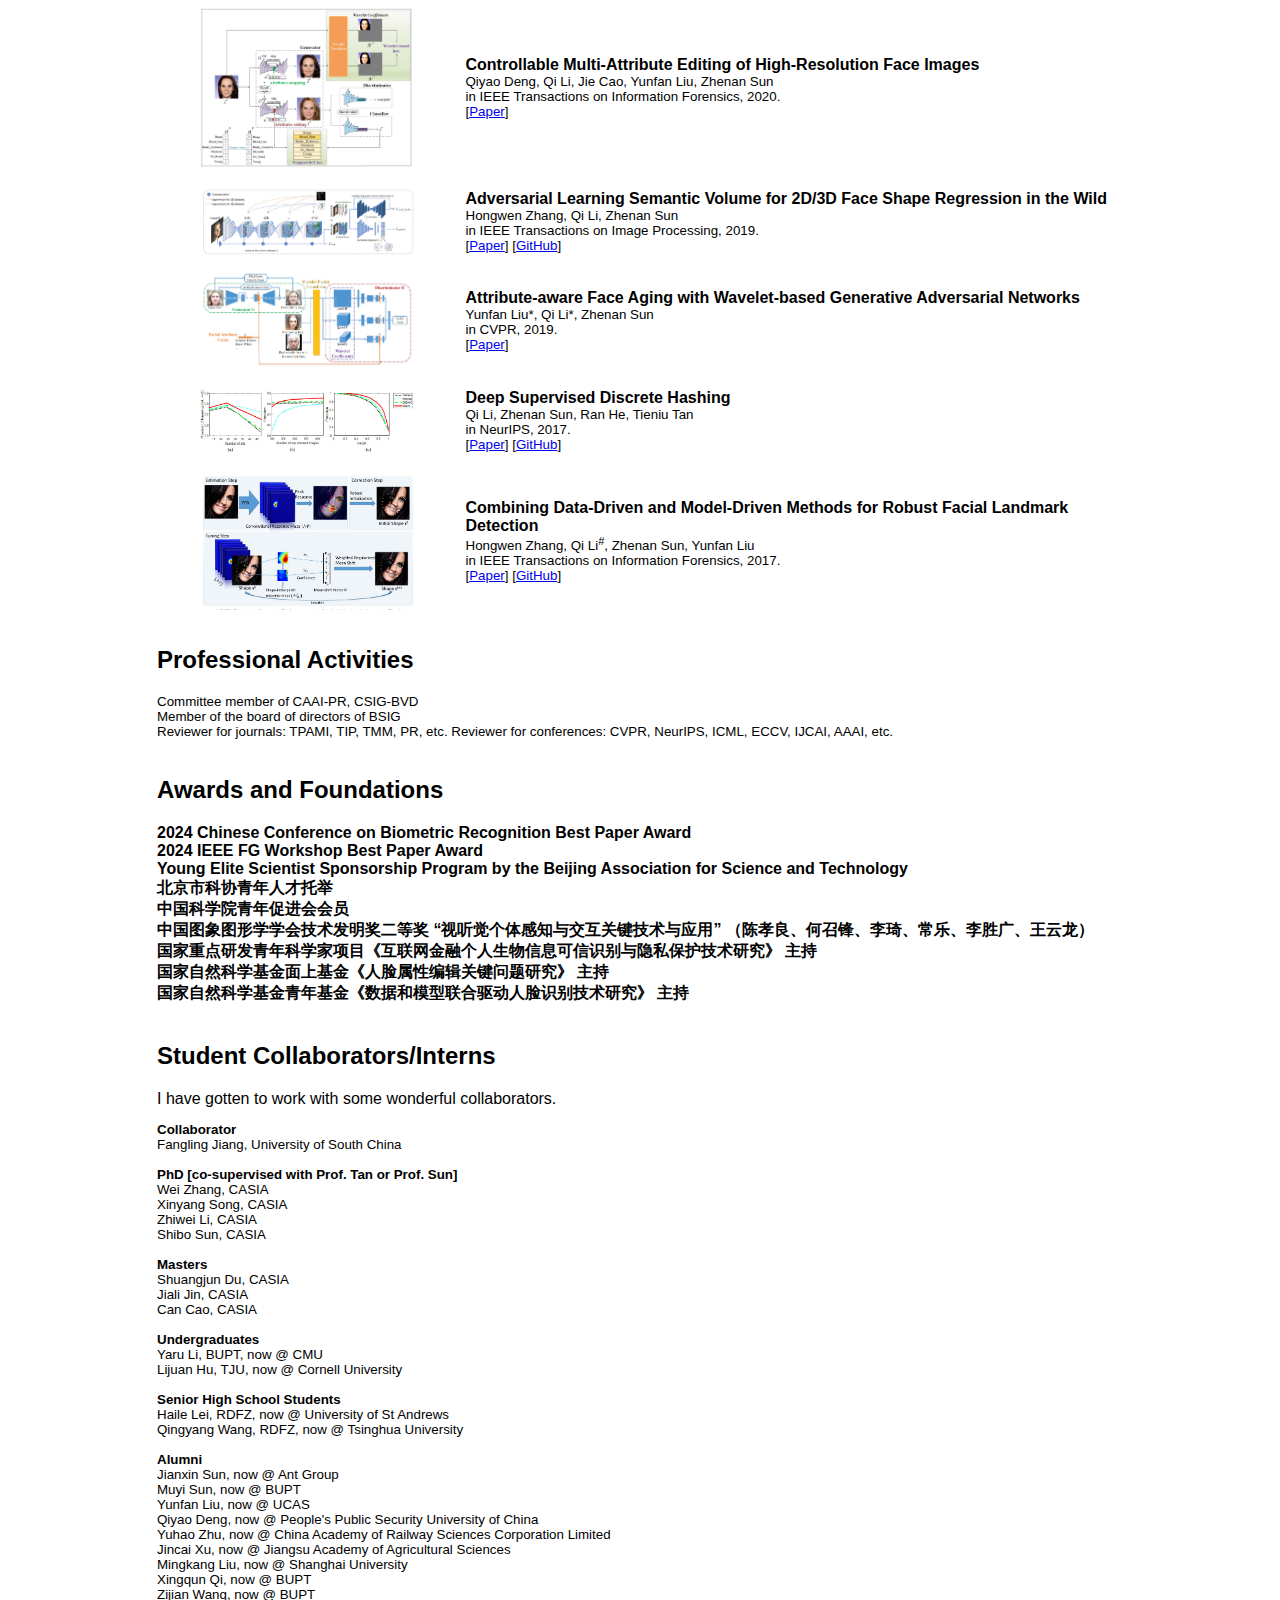
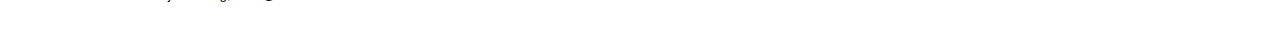
==== commit 07d63b2f: "Update index.html" ====
--- a/index.html
+++ b/index.html
@@ -119,7 +119,7 @@
                     </td>
                     <td>
                         <span style="font-size: 12pt;">
-                        <b>GAN-Based Facial Attribute Manipulation</b> <br>
+                        <b>AnyFace++: A Unified Framework for Free-Style Text-to-Face Synthesis and Manipulation</b> <br>
                         <span style="font-size: 10pt;">
                         Jianxin Sun, Qiyao Deng, Qi Li<sup>#</sup>, Muyi Sun, Yunfan Liu, Zhenan Sun<br>
                         in TPAMI, 2024. <br>
@@ -469,6 +469,8 @@
 			    
         <h2>Awards and Foundations </h2>
         <span style="font-size: 12pt;">
+	<b>2024 Chinese Conference on Biometric Recognition Best Paper Award</b> <br>
+	<b>2024 IEEE FG Workshop Best Paper Award</b> <br>
         <b>Young Elite Scientist Sponsorship Program by the Beijing Association for Science and Technology</b> <br>
 	<b>北京市科协青年人才托举</b> <br>
 	<b>中国科学院青年促进会会员   </b> <br>
